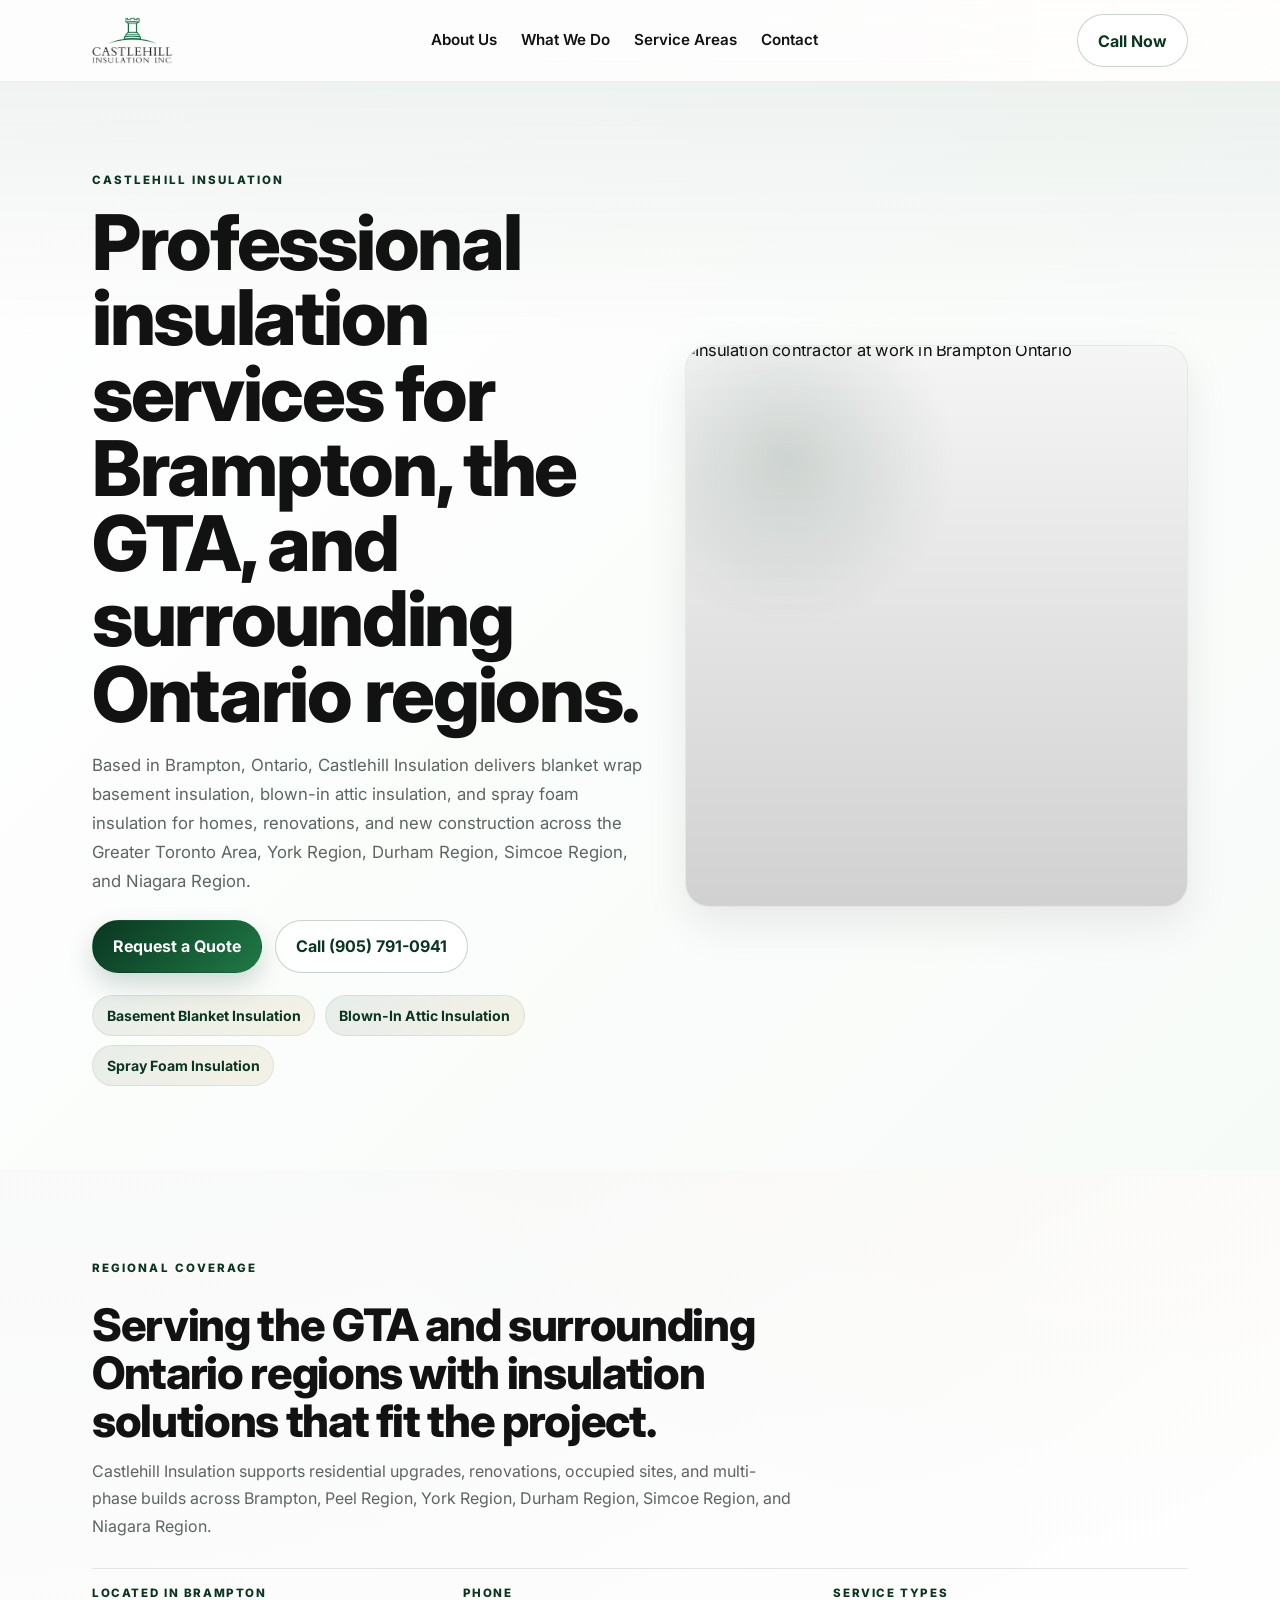
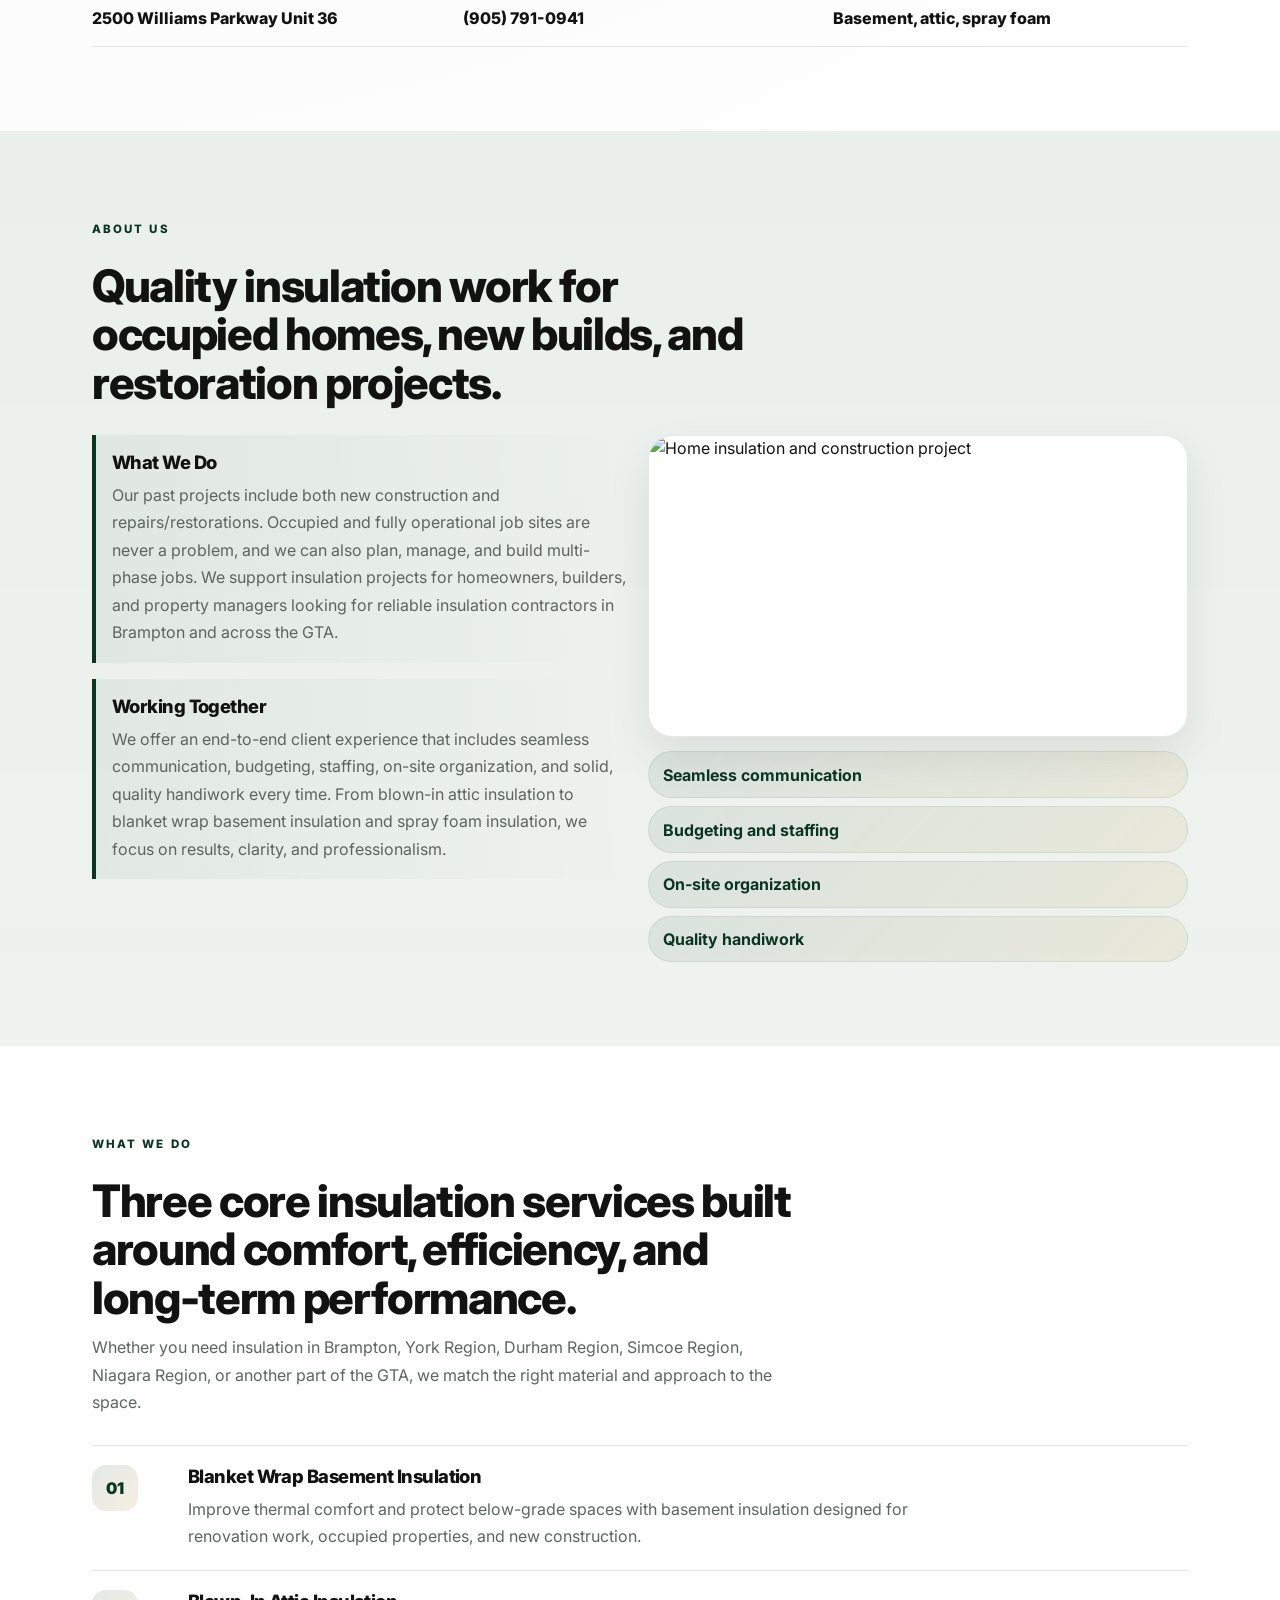
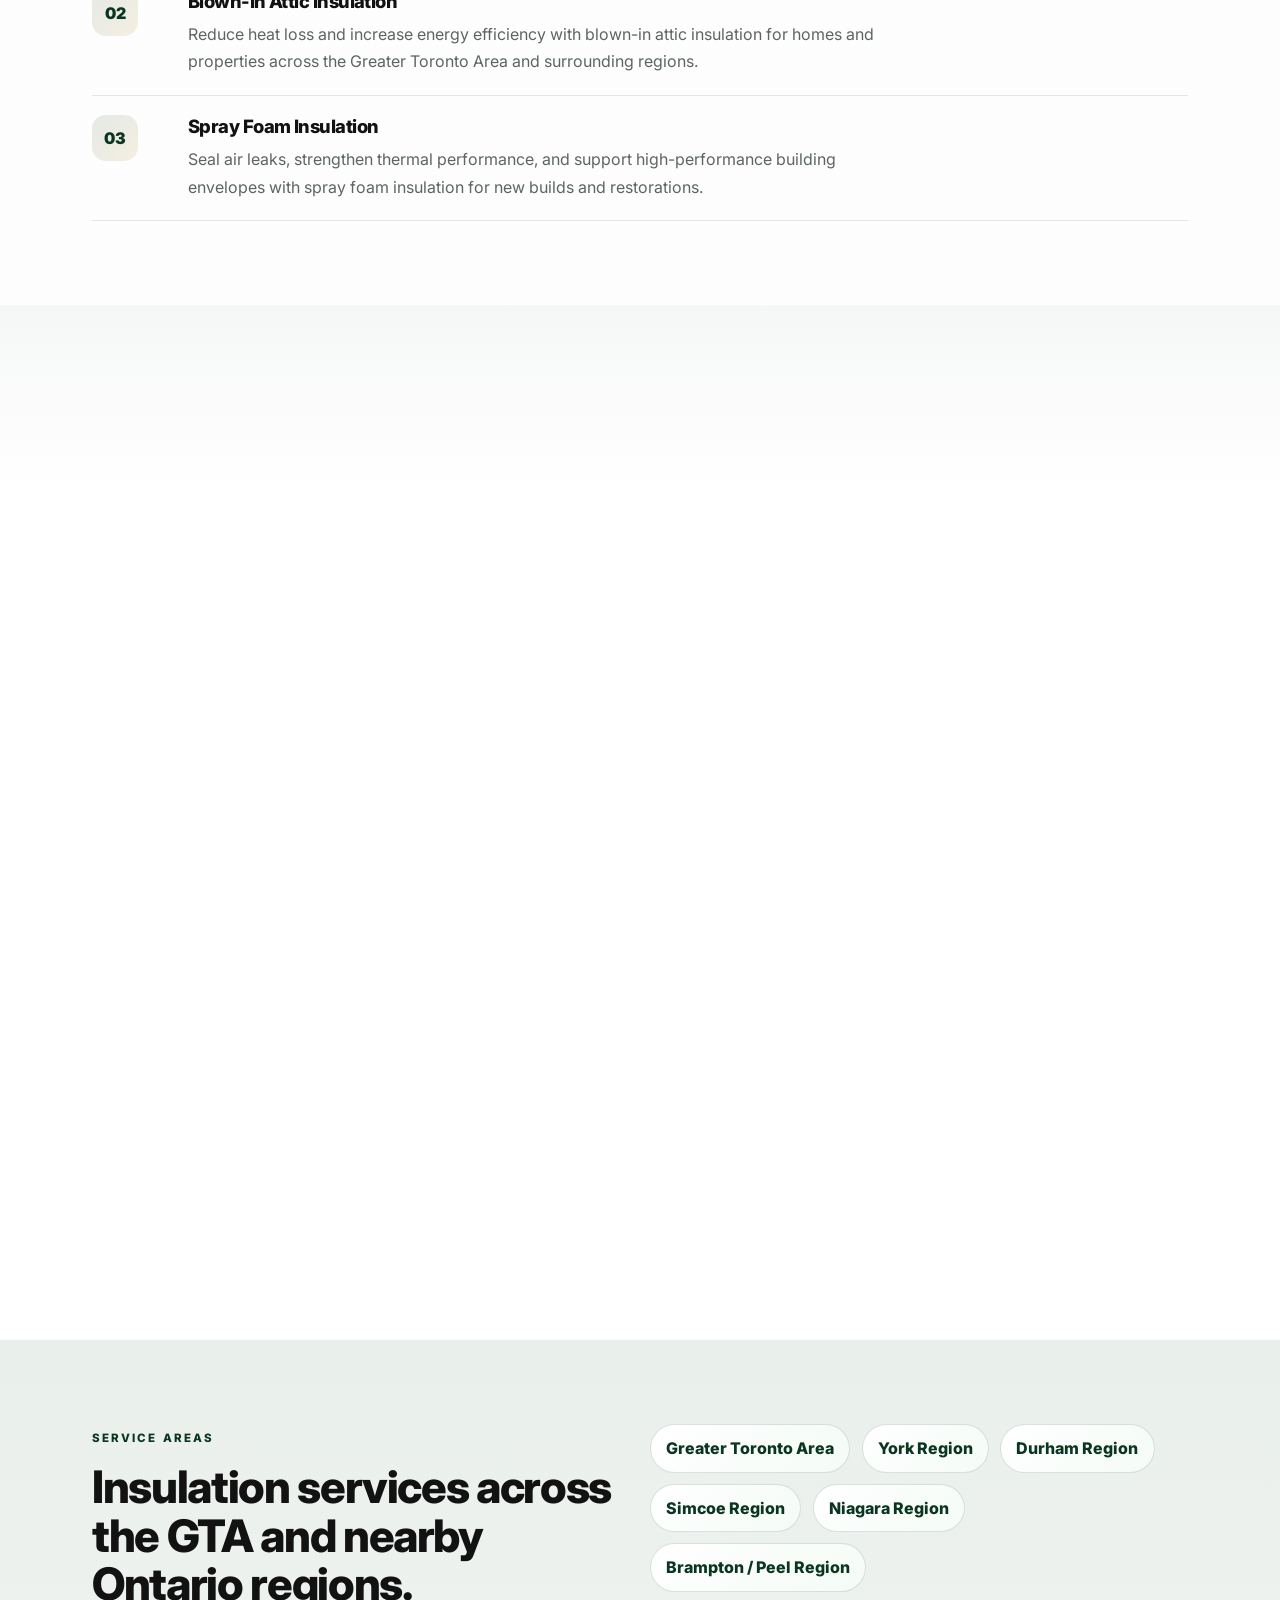
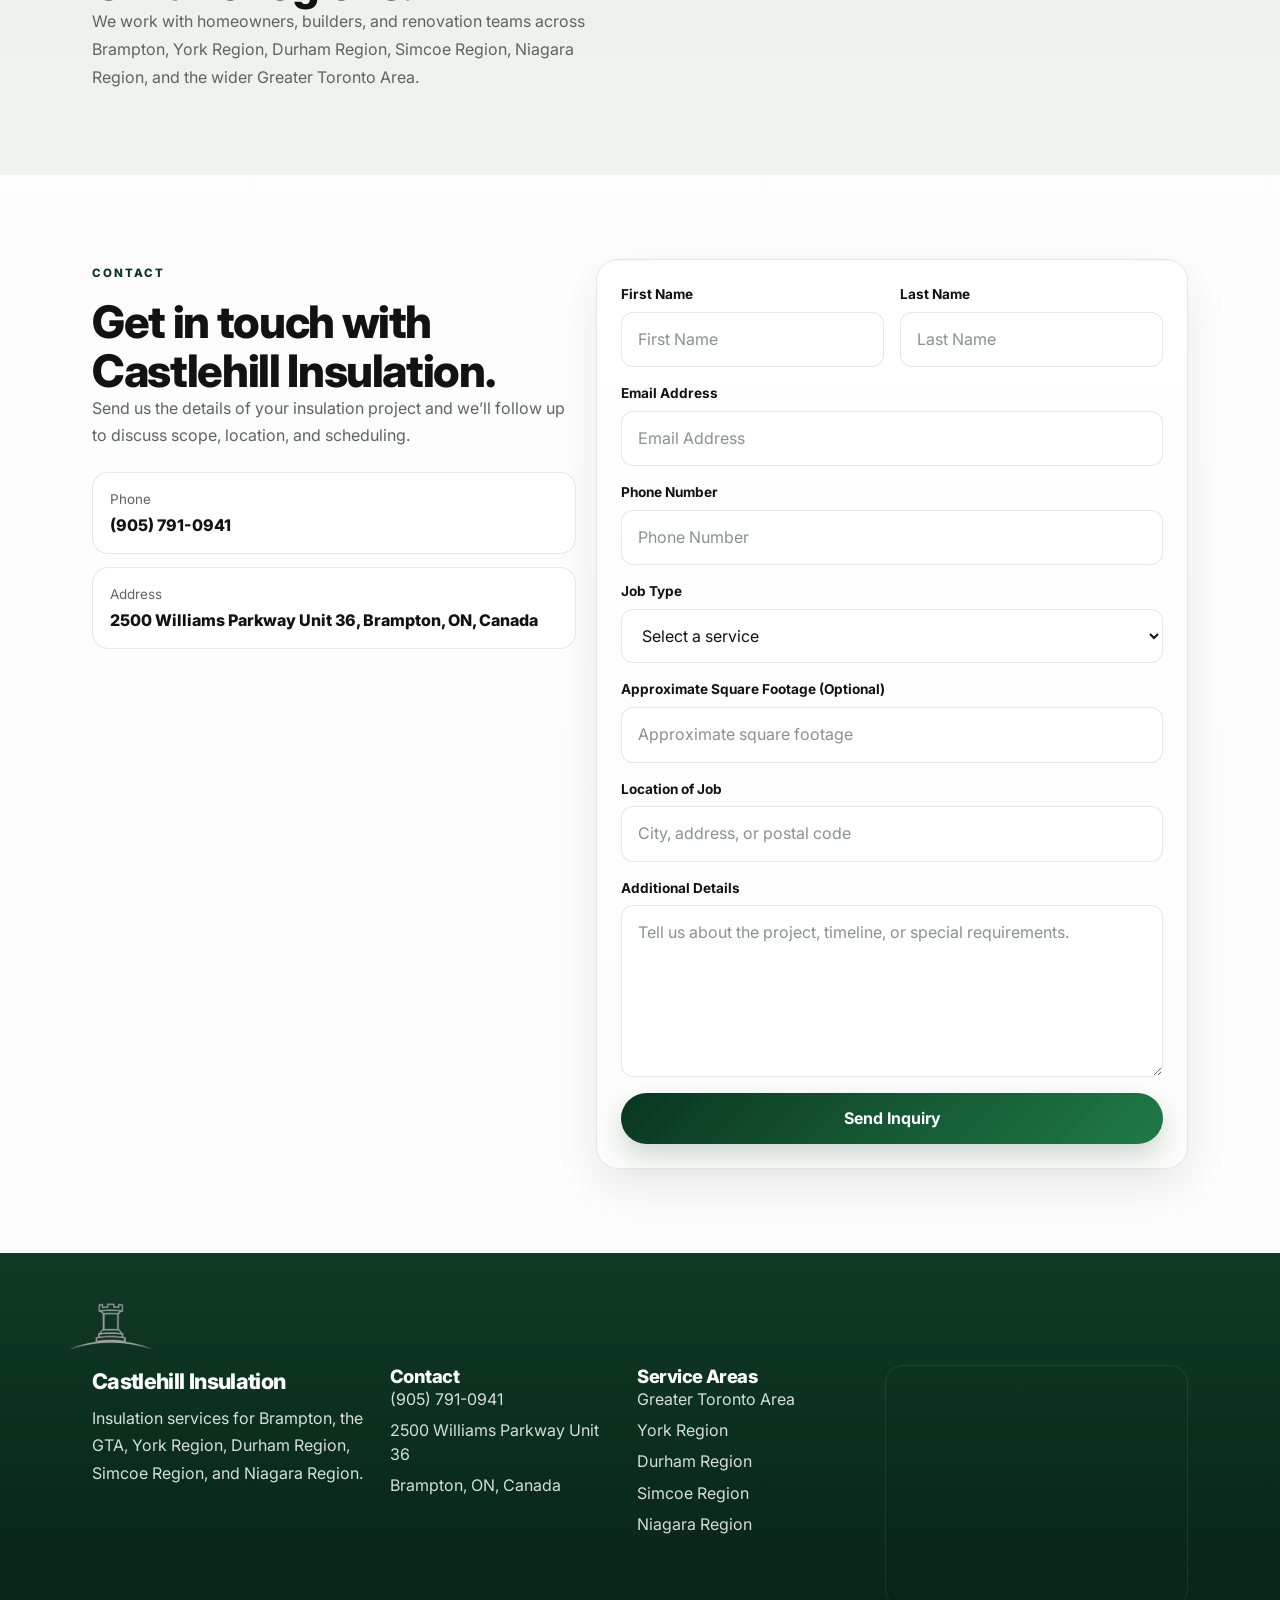
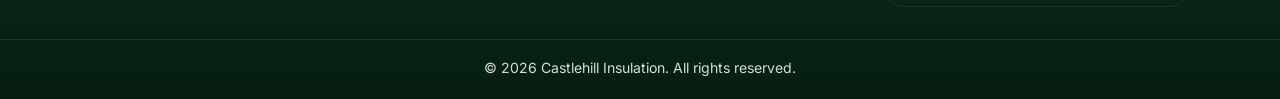
==== index.html @ c4ac4881 "first commit" ====
<!doctype html>
<html lang="en">
  <head>
    <meta charset="UTF-8" />
    <meta name="viewport" content="width=device-width, initial-scale=1.0" />

    <!-- Favicon -->
    <link rel="icon" href="assets/Castlehill-main-logo.png" />

    <title>
      Castlehill Insulation | Brampton Insulation Contractor GTA, York, Durham,
      Simcoe & Niagara
    </title>
    <meta
      name="description"
      content="Castlehill Insulation provides blanket wrap basement insulation, blown-in attic insulation, and spray foam insulation across Brampton, the GTA, York Region, Durham Region, Simcoe Region, and Niagara Region." />
    <meta
      name="keywords"
      content="insulation Brampton, attic insulation GTA, spray foam insulation Ontario, basement insulation Brampton, blown in insulation GTA, insulation contractors Ontario, insulation York Region, insulation Durham Region, insulation Simcoe Region, insulation Niagara Region" />
    <meta name="author" content="Castlehill Insulation" />
    <meta
      name="robots"
      content="index,follow,max-image-preview:large,max-snippet:-1,max-video-preview:-1" />
    <meta name="theme-color" content="#0a3621" />
    <link rel="canonical" href="https://castlehillinsulation.com/" />

    <meta name="geo.region" content="CA-ON" />
    <meta name="geo.placename" content="Brampton, Ontario" />
    <meta name="geo.position" content="43.7315;-79.7624" />
    <meta name="ICBM" content="43.7315, -79.7624" />

    <meta
      property="og:title"
      content="Castlehill Insulation | Insulation Services in Brampton & GTA" />
    <meta
      property="og:description"
      content="Professional basement blanket insulation, blown-in attic insulation, and spray foam insulation across Brampton and surrounding Ontario regions." />
    <meta property="og:type" content="website" />
    <meta property="og:url" content="https://castlehillinsulation.com/" />
    <meta
      property="og:image"
      content="https://images.unsplash.com/photo-1581092918056-0c4c3acd3789?auto=format&fit=crop&w=1600&q=80" />
    <meta property="og:locale" content="en_CA" />

    <meta name="twitter:card" content="summary_large_image" />
    <meta
      name="twitter:title"
      content="Castlehill Insulation | Insulation Services in Brampton & GTA" />
    <meta
      name="twitter:description"
      content="Blanket wrap basement insulation, blown-in attic insulation, and spray foam insulation across Brampton and surrounding Ontario regions." />
    <meta
      name="twitter:image"
      content="https://images.unsplash.com/photo-1581092918056-0c4c3acd3789?auto=format&fit=crop&w=1600&q=80" />

    <link rel="preconnect" href="https://fonts.googleapis.com" />
    <link rel="preconnect" href="https://fonts.gstatic.com" crossorigin />
    <link
      href="https://fonts.googleapis.com/css2?family=Inter:wght@300;400;500;600;700;800&display=swap"
      rel="stylesheet" />

    <link
      href="https://cdn.jsdelivr.net/npm/bootstrap@5.3.3/dist/css/bootstrap.min.css"
      rel="stylesheet" />
    <link rel="stylesheet" href="styles.css" />

    <script type="application/ld+json">
      {
        "@context": "https://schema.org",
        "@type": "LocalBusiness",
        "name": "Castlehill Insulation",
        "url": "https://castlehillinsulation.com/",
        "telephone": "+1-905-791-0941",
        "description": "Castlehill Insulation provides basement blanket insulation, blown-in attic insulation, and spray foam insulation across Brampton and surrounding Ontario regions.",
        "address": {
          "@type": "PostalAddress",
          "streetAddress": "2500 Williams Parkway Unit 36",
          "addressLocality": "Brampton",
          "addressRegion": "ON",
          "addressCountry": "CA"
        },
        "areaServed": [
          { "@type": "AdministrativeArea", "name": "Greater Toronto Area" },
          { "@type": "AdministrativeArea", "name": "York Region" },
          { "@type": "AdministrativeArea", "name": "Durham Region" },
          { "@type": "AdministrativeArea", "name": "Simcoe Region" },
          { "@type": "AdministrativeArea", "name": "Niagara Region" }
        ]
      }
    </script>
  </head>
  <body>
    <div id="header"></div>

    <main>
      <section id="hero" class="hero section-shell">
        <div class="container">
          <div class="hero-grid">
            <div class="hero-copy reveal">
              <p class="eyebrow">Castlehill Insulation</p>
              <h1>
                Professional insulation services for Brampton, the GTA, and
                surrounding Ontario regions.
              </h1>
              <p class="hero-text">
                Based in Brampton, Ontario, Castlehill Insulation delivers
                blanket wrap basement insulation, blown-in attic insulation, and
                spray foam insulation for homes, renovations, and new
                construction across the Greater Toronto Area, York Region,
                Durham Region, Simcoe Region, and Niagara Region.
              </p>

              <div class="hero-actions">
                <a href="#contact" class="btn-brand">Request a Quote</a>
                <a href="tel:+19057910941" class="btn-outline-brand"
                  >Call (905) 791-0941</a
                >
              </div>

              <div class="hero-pills">
                <span>Basement Blanket Insulation</span>
                <span>Blown-In Attic Insulation</span>
                <span>Spray Foam Insulation</span>
              </div>
            </div>

            <div class="hero-media reveal">
              <div class="hero-image-frame">
                <img
                  src="https://images.unsplash.com/photo-1581092918056-0c4c3acd3789?auto=format&fit=crop&w=1600&q=80"
                  alt="Insulation contractor at work in Brampton Ontario"
                  class="hero-image"
                  fetchpriority="high"
                  loading="eager"
                  decoding="async" />
              </div>
            </div>
          </div>
        </div>
      </section>

      <section class="section-shell">
        <div class="container">
          <div class="section-heading reveal">
            <p class="eyebrow">Regional Coverage</p>
            <h2>
              Serving the GTA and surrounding Ontario regions with insulation
              solutions that fit the project.
            </h2>
            <p>
              Castlehill Insulation supports residential upgrades, renovations,
              occupied sites, and multi-phase builds across Brampton, Peel
              Region, York Region, Durham Region, Simcoe Region, and Niagara
              Region.
            </p>
          </div>

          <div class="proof-line reveal-stagger">
            <div class="proof-item">
              <span>Located in Brampton</span>
              <strong>2500 Williams Parkway Unit 36</strong>
            </div>
            <div class="proof-item">
              <span>Phone</span>
              <strong><a href="tel:+19057910941">(905) 791-0941</a></strong>
            </div>
            <div class="proof-item">
              <span>Service Types</span>
              <strong>Basement, attic, spray foam</strong>
            </div>
          </div>
        </div>
      </section>

      <section id="about" class="section-shell alt-block">
        <div class="container">
          <div class="section-heading reveal">
            <p class="eyebrow">About Us</p>
            <h2>
              Quality insulation work for occupied homes, new builds, and
              restoration projects.
            </h2>
          </div>

          <div class="about-grid">
            <div class="about-copy reveal">
              <div class="text-band">
                <h3>What We Do</h3>
                <p>
                  Our past projects include both new construction and
                  repairs/restorations. Occupied and fully operational job sites
                  are never a problem, and we can also plan, manage, and build
                  multi-phase jobs. We support insulation projects for
                  homeowners, builders, and property managers looking for
                  reliable insulation contractors in Brampton and across the
                  GTA.
                </p>
              </div>

              <div class="text-band">
                <h3>Working Together</h3>
                <p>
                  We offer an end-to-end client experience that includes
                  seamless communication, budgeting, staffing, on-site
                  organization, and solid, quality handiwork every time. From
                  blown-in attic insulation to blanket wrap basement insulation
                  and spray foam insulation, we focus on results, clarity, and
                  professionalism.
                </p>
              </div>
            </div>

            <div class="about-media reveal">
              <div class="about-image-frame">
                <img
                  src="https://images.unsplash.com/photo-1504307651254-35680f356dfd?auto=format&fit=crop&w=1600&q=80"
                  alt="Home insulation and construction project"
                  loading="lazy"
                  decoding="async" />
              </div>

              <div class="feature-strip">
                <div>Seamless communication</div>
                <div>Budgeting and staffing</div>
                <div>On-site organization</div>
                <div>Quality handiwork</div>
              </div>
            </div>
          </div>
        </div>
      </section>

      <section id="services" class="section-shell">
        <div class="container">
          <div class="section-heading reveal">
            <p class="eyebrow">What We Do</p>
            <h2>
              Three core insulation services built around comfort, efficiency,
              and long-term performance.
            </h2>
            <p>
              Whether you need insulation in Brampton, York Region, Durham
              Region, Simcoe Region, Niagara Region, or another part of the GTA,
              we match the right material and approach to the space.
            </p>
          </div>

          <div class="service-list reveal-stagger">
            <article class="service-row">
              <div class="service-number">01</div>
              <div class="service-body">
                <h3>Blanket Wrap Basement Insulation</h3>
                <p>
                  Improve thermal comfort and protect below-grade spaces with
                  basement insulation designed for renovation work, occupied
                  properties, and new construction.
                </p>
              </div>
              <div class="service-meta" style="display: none">
                Basement insulation Brampton · Moisture control · Renovations
              </div>
            </article>

            <article class="service-row">
              <div class="service-number">02</div>
              <div class="service-body">
                <h3>Blown-In Attic Insulation</h3>
                <p>
                  Reduce heat loss and increase energy efficiency with blown-in
                  attic insulation for homes and properties across the Greater
                  Toronto Area and surrounding regions.
                </p>
              </div>
              <div class="service-meta" style="display: none">
                Attic insulation GTA · Energy efficiency · Residential upgrades
              </div>
            </article>

            <article class="service-row">
              <div class="service-number">03</div>
              <div class="service-body">
                <h3>Spray Foam Insulation</h3>
                <p>
                  Seal air leaks, strengthen thermal performance, and support
                  high-performance building envelopes with spray foam insulation
                  for new builds and restorations.
                </p>
              </div>
              <div class="service-meta" style="display: none">
                Spray foam Ontario · Air sealing · New build and repair work
              </div>
            </article>
          </div>
        </div>
      </section>

      <section id="work" class="section-shell work-section">
        <div class="container">
          <div class="section-heading reveal">
            <p class="eyebrow">Recent Work</p>
            <h2>
              Insulation projects finished with care, precision, and clean site
              execution.
            </h2>
            <p>
              A look at the type of residential and renovation work Castlehill
              Insulation handles across Brampton and surrounding Ontario
              regions.
            </p>
          </div>

          <div class="work-grid reveal-stagger">
            <article class="work-card work-card-large work-carousel">
              <div class="work-carousel-track">
                <div class="work-slide">
                  <img
                    src="assets/attic_insul_3.jpeg"
                    alt="Attic insulation project"
                    loading="lazy"
                    decoding="async" />
                </div>
                <div class="work-slide">
                  <img
                    src="assets/attic_insul_2.jpeg"
                    alt="Attic insulation project angle two"
                    loading="lazy"
                    decoding="async" />
                </div>
                <div class="work-slide">
                  <img
                    src="assets/attic_insul_1.jpeg"
                    alt="Attic insulation project angle three"
                    loading="lazy"
                    decoding="async" />
                </div>
              </div>

              <button
                class="work-arrow work-prev"
                type="button"
                aria-label="Previous attic image">
                ‹
              </button>
              <button
                class="work-arrow work-next"
                type="button"
                aria-label="Next attic image">
                ›
              </button>

              <div class="work-overlay">
                <span>Blown-In Attic Insulation</span>
              </div>
            </article>

            <article class="work-card work-carousel">
              <div class="work-carousel-track">
                <div class="work-slide">
                  <img
                    src="assets/basement_wrap_1.jpeg"
                    alt="Basement insulation installation"
                    loading="lazy"
                    decoding="async" />
                </div>
                <div class="work-slide">
                  <img
                    src="assets/basement_wrap_2.jpeg"
                    alt="Basement insulation installation angle two"
                    loading="lazy"
                    decoding="async" />
                </div>
                <div class="work-slide">
                  <img
                    src="assets/basement_wrap_3.jpeg"
                    alt="Basement insulation installation angle three"
                    loading="lazy"
                    decoding="async" />
                </div>
              </div>

              <button
                class="work-arrow work-prev"
                type="button"
                aria-label="Previous basement image">
                ‹
              </button>
              <button
                class="work-arrow work-next"
                type="button"
                aria-label="Next basement image">
                ›
              </button>

              <div class="work-overlay">
                <span>Blanket Wrap Basement Insulation</span>
              </div>
            </article>

            <article class="work-card work-carousel">
              <div class="work-carousel-track">
                <div class="work-slide">
                  <img
                    src="https://images.unsplash.com/photo-1590479773265-7464e5d48118?auto=format&fit=crop&w=1200&q=80"
                    alt="Spray foam insulation work"
                    loading="lazy"
                    decoding="async" />
                </div>
                <div class="work-slide">
                  <img
                    src="https://images.unsplash.com/photo-1581578731548-c64695cc6952?auto=format&fit=crop&w=1200&q=80"
                    alt="Spray foam insulation work angle two"
                    loading="lazy"
                    decoding="async" />
                </div>
                <div class="work-slide">
                  <img
                    src="https://images.unsplash.com/photo-1581092580497-e0d23cbdf1dc?auto=format&fit=crop&w=1200&q=80"
                    alt="Spray foam insulation work angle three"
                    loading="lazy"
                    decoding="async" />
                </div>
              </div>

              <button
                class="work-arrow work-prev"
                type="button"
                aria-label="Previous spray foam image">
                ‹
              </button>
              <button
                class="work-arrow work-next"
                type="button"
                aria-label="Next spray foam image">
                ›
              </button>

              <div class="work-overlay">
                <span>Spray Foam Insulation</span>
              </div>
            </article>
          </div>
        </div>
      </section>

      <section id="regions" class="section-shell alt-block">
        <div class="container">
          <div class="coverage-grid">
            <div class="coverage-copy reveal">
              <p class="eyebrow">Service Areas</p>
              <h2>
                Insulation services across the GTA and nearby Ontario regions.
              </h2>
              <p>
                We work with homeowners, builders, and renovation teams across
                Brampton, York Region, Durham Region, Simcoe Region, Niagara
                Region, and the wider Greater Toronto Area.
              </p>
            </div>

            <div class="coverage-pills reveal-stagger">
              <span>Greater Toronto Area</span>
              <span>York Region</span>
              <span>Durham Region</span>
              <span>Simcoe Region</span>
              <span>Niagara Region</span>
              <span>Brampton / Peel Region</span>
            </div>
          </div>
        </div>
      </section>

      <section id="contact" class="section-shell">
        <div class="container contact-grid">
          <div class="contact-copy reveal">
            <p class="eyebrow">Contact</p>
            <h2>Get in touch with Castlehill Insulation.</h2>
            <p>
              Send us the details of your insulation project and we’ll follow up
              to discuss scope, location, and scheduling.
            </p>

            <div class="contact-details">
              <div class="contact-item">
                <span>Phone</span>
                <strong><a href="tel:+19057910941">(905) 791-0941</a></strong>
              </div>
              <div class="contact-item">
                <span>Address</span>
                <strong
                  >2500 Williams Parkway Unit 36, Brampton, ON, Canada</strong
                >
              </div>
            </div>
          </div>

          <form
            class="contact-form reveal-stagger"
            name="contact"
            method="POST"
            action="/thank-you.html"
            data-netlify="true"
            netlify-honeypot="bot-field">
            <input type="hidden" name="form-name" value="contact" />
            <input
              type="hidden"
              name="subject"
              value="New Castlehill Insulation inquiry" />

            <p class="sr-only" style="display: none">
              <label>Do not fill this out: <input name="bot-field" /></label>
            </p>

            <div class="form-row">
              <div class="field">
                <label for="firstName">First Name</label>
                <input
                  id="firstName"
                  name="firstName"
                  type="text"
                  placeholder="First Name"
                  required />
              </div>

              <div class="field">
                <label for="lastName">Last Name</label>
                <input
                  id="lastName"
                  name="lastName"
                  type="text"
                  placeholder="Last Name"
                  required />
              </div>
            </div>

            <div class="field">
              <label for="email">Email Address</label>
              <input
                id="email"
                name="email"
                type="email"
                placeholder="Email Address"
                required />
            </div>

            <div class="field">
              <label for="phone">Phone Number</label>
              <input
                id="phone"
                name="phone"
                type="tel"
                placeholder="Phone Number"
                required />
            </div>

            <div class="field">
              <label for="jobType">Job Type</label>
              <select id="jobType" name="jobType" required>
                <option value="">Select a service</option>
                <option value="basement-blanket">
                  Blanket Wrap Basement Insulation
                </option>
                <option value="blown-in-attic">
                  Blown-In Attic Insulation
                </option>
                <option value="spray-foam">Spray Foam Insulation</option>
              </select>
            </div>

            <div class="field">
              <label for="squareFootage"
                >Approximate Square Footage (Optional)</label
              >
              <input
                id="squareFootage"
                name="squareFootage"
                type="number"
                min="0"
                step="1"
                placeholder="Approximate square footage" />
            </div>

            <div class="field">
              <label for="jobLocation">Location of Job</label>
              <input
                id="jobLocation"
                name="jobLocation"
                type="text"
                placeholder="City, address, or postal code"
                required />
            </div>

            <div class="field">
              <label for="details">Additional Details</label>
              <textarea
                id="details"
                name="details"
                rows="6"
                placeholder="Tell us about the project, timeline, or special requirements."></textarea>
            </div>

            <button type="submit" class="btn-brand btn-submit">
              Send Inquiry
            </button>
          </form>
        </div>
      </section>
    </main>

    <div id="footer"></div>

    <script
      src="https://cdn.jsdelivr.net/npm/bootstrap@5.3.3/dist/js/bootstrap.bundle.min.js"
      defer></script>
    <script src="script.js" defer></script>
  </body>
</html>
---- styles.css ----
:root {
  --brand: #0a3621;
  --brand-2: #0f5734;
  --brand-3: #1f7a46;
  --accent: #c7a24b;
  --accent-soft: rgba(199, 162, 75, 0.14);
  --text: #121212;
  --muted: #5d6561;
  --line: rgba(16, 20, 18, 0.10);
  --surface: #ffffff;
  --surface-alt: #f3f7f4;
  --surface-2: #e8f1ea;
  --shadow: 0 18px 45px rgba(0, 0, 0, 0.08);
  --header-h: 76px;
}

* {
  box-sizing: border-box;
}

html {
  scroll-behavior: smooth;
}

body {
  margin: 0;
  padding-top: var(--header-h);
  font-family: "Inter", sans-serif;
  background:
    radial-gradient(circle at top left, rgba(10, 54, 33, 0.06), transparent 30%),
    radial-gradient(circle at top right, rgba(199, 162, 75, 0.08), transparent 24%),
    linear-gradient(180deg, #ffffff 0%, #fbfcfb 100%);
  color: var(--text);
  overflow-x: hidden;
}

main img {
  display: block;
  max-width: 100%;
}

a {
  color: inherit;
  text-decoration: none;
}

button,
input,
select,
textarea {
  font: inherit;
}

h1,
h2,
h3,
.footer-brand {
  font-weight: 800;
  letter-spacing: -0.03em;
}

h1 {
  font-size: clamp(2.3rem, 6.8vw, 4.8rem);
  line-height: 0.98;
  margin: 0;
}

h2 {
  font-size: clamp(1.8rem, 4vw, 2.8rem);
  line-height: 1.08;
  margin: 0;
}

h3 {
  margin: 0;
  font-size: 1.15rem;
}

p {
  line-height: 1.72;
  color: var(--muted);
  margin: 0;
}

.section-shell {
  padding: 4rem 0;
}

.alt-block {
  background:
    linear-gradient(180deg, rgba(10, 54, 33, 0.04), rgba(10, 54, 33, 0.02)),
    var(--surface-alt);
}

.container {
  width: min(1120px, calc(100% - 2rem));
}

/* HEADER */
.site-nav {
  position: fixed;
  top: 0;
  left: 0;
  right: 0;
  z-index: 1050;
  height: var(--header-h);
  background: rgba(255, 255, 255, 0.84);
  backdrop-filter: blur(18px);
  border-bottom: 1px solid rgba(10, 54, 33, 0.08);
  transition: box-shadow 0.25s ease, background 0.25s ease;
}

/* HEADER LOGO */
.brand-link {
  display: flex;
  align-items: center;
}

.brand-link .logo {
  height: 38px;
  width: auto;
  object-fit: contain;
  display: block;
  transition: transform 0.25s ease, opacity 0.25s ease;
}

/* subtle hover polish */
.brand-link:hover .logo {
  transform: scale(1.05);
  opacity: 0.9;
}

/* tablet */
@media (min-width: 768px) {
  .brand-link .logo {
    height: 44px;
  }
}

/* desktop */
@media (min-width: 1200px) {
  .brand-link .logo {
    height: 48px;
  }
}

.site-nav.scrolled {
  background: rgba(255, 255, 255, 0.96);
  box-shadow: 0 12px 28px rgba(0, 0, 0, 0.07);
}

.nav-inner {
  height: 100%;
  display: flex;
  align-items: center;
  justify-content: space-between;
  gap: 1rem;
}

.brand {
  color: var(--brand);
  white-space: nowrap;
  font-size: 1rem;
  font-weight: 800;
}

.desktop-nav {
  display: none;
  align-items: center;
  gap: 1.5rem;
}

.desktop-nav a {
  position: relative;
  color: var(--text);
  font-size: 0.95rem;
  font-weight: 600;
}

.desktop-nav a::after {
  content: "";
  position: absolute;
  left: 0;
  bottom: -0.35rem;
  width: 0;
  height: 2px;
  background: linear-gradient(90deg, var(--brand), var(--accent));
  transition: width 0.25s ease;
}

.desktop-nav a:hover::after {
  width: 100%;
}

.nav-actions {
  display: flex;
  align-items: center;
  gap: 0.75rem;
}

.hamburger {
  display: inline-flex;
  align-items: center;
  justify-content: center;
  flex-direction: column;
  width: 44px;
  height: 44px;
  gap: 5px;
  background: transparent;
  border: 0;
  padding: 0;
  cursor: pointer;
}

.hamburger span {
  width: 24px;
  height: 2px;
  border-radius: 999px;
  background: var(--text);
  transition: transform 0.28s ease, opacity 0.18s ease;
}

.hamburger.active span:nth-child(1) {
  transform: translateY(7px) rotate(45deg);
}

.hamburger.active span:nth-child(2) {
  opacity: 0;
}

.hamburger.active span:nth-child(3) {
  transform: translateY(-7px) rotate(-45deg);
}

.mobile-menu {
  position: absolute;
  top: 100%;
  left: 0;
  width: 100%;
  display: grid;
  gap: 0.6rem;
  padding: 1rem;
  background: rgba(255, 255, 255, 0.98);
  border-bottom: 1px solid var(--line);
  transform: translateX(-100%);
  transition: transform 0.32s ease;
  will-change: transform;
}

.mobile-menu.active {
  transform: translateX(0);
}

.mobile-menu a {
  padding: 0.9rem 0.2rem;
  color: var(--text);
  border-top: 1px solid rgba(0, 0, 0, 0.06);
  font-weight: 600;
}

.mobile-menu a:first-child {
  border-top: 0;
}

.mobile-call {
  display: inline-flex;
  justify-content: center;
  align-items: center;
  border-radius: 999px;
  background: linear-gradient(135deg, var(--brand), var(--brand-3));
  color: #fff !important;
  margin-top: 0.35rem;
  border-top: 0 !important;
}

/* BUTTONS */
.btn-brand,
.btn-outline-brand {
  display: inline-flex;
  align-items: center;
  justify-content: center;
  min-height: 48px;
  padding: 0.85rem 1.25rem;
  border-radius: 999px;
  font-weight: 700;
  transition: transform 0.22s ease, box-shadow 0.22s ease, background 0.22s ease, color 0.22s ease, border-color 0.22s ease;
}

.btn-brand {
  background: linear-gradient(135deg, var(--brand), var(--brand-3));
  color: #fff;
  box-shadow: 0 12px 26px rgba(10, 54, 33, 0.18);
  border: 1px solid transparent;
}

.btn-brand:hover {
  color: #fff;
  transform: translateY(-1px);
  box-shadow: 0 16px 32px rgba(10, 54, 33, 0.24);
}

.btn-outline-brand {
  border: 1px solid rgba(10, 54, 33, 0.22);
  color: var(--brand);
  background: rgba(255, 255, 255, 0.72);
}

.btn-outline-brand:hover {
  transform: translateY(-1px);
  border-color: var(--brand);
  color: var(--brand);
  background: rgba(10, 54, 33, 0.04);
}

/* HERO */
.hero {
  background:
    linear-gradient(180deg, rgba(10, 54, 33, 0.06), transparent 24%),
    linear-gradient(135deg, #ffffff 0%, #f7fbf8 100%);
}

.hero-grid {
  display: grid;
  gap: 2rem;
  align-items: center;
}

.hero-copy {
  max-width: 44rem;
}

.eyebrow {
  display: inline-block;
  text-transform: uppercase;
  letter-spacing: 0.18em;
  font-size: 0.72rem;
  font-weight: 800;
  color: var(--brand);
  margin-bottom: 0.9rem;
}

.hero-text {
  margin-top: 1.2rem;
  font-size: 1.05rem;
  max-width: 40rem;
}

.hero-actions {
  display: flex;
  flex-wrap: wrap;
  gap: 0.8rem;
  margin-top: 1.5rem;
}

.hero-pills {
  display: flex;
  flex-wrap: wrap;
  gap: 0.6rem;
  margin-top: 1.4rem;
}

.hero-pills span {
  padding: 0.55rem 0.85rem;
  border-radius: 999px;
  background: linear-gradient(135deg, rgba(10, 54, 33, 0.08), rgba(199, 162, 75, 0.12));
  color: var(--brand);
  font-weight: 700;
  font-size: 0.88rem;
  border: 1px solid rgba(10, 54, 33, 0.08);
}

.hero-media {
  position: relative;
}

.hero-image-frame {
  position: relative;
  overflow: hidden;
  border-radius: 24px;
  background: var(--surface);
  border: 1px solid var(--line);
  box-shadow: var(--shadow);
}

.hero-image-frame::after {
  content: "";
  position: absolute;
  inset: 0;
  background:
    radial-gradient(circle at 20% 20%, rgba(10, 54, 33, 0.14), transparent 28%),
    linear-gradient(180deg, rgba(0, 0, 0, 0.04), rgba(0, 0, 0, 0.18));
  pointer-events: none;
}

.hero-image {
  width: 100%;
  height: 360px;
  object-fit: cover;
  transform: translateY(0) scale(1.03);
  will-change: transform;
}

/* SECTION HEADINGS */
.section-heading {
  max-width: 44rem;
  margin-bottom: 1.75rem;
}

.section-heading h2 {
  margin-top: 0.45rem;
  margin-bottom: 0.75rem;
}

/* PROOF LINE */
.proof-line {
  display: grid;
  gap: 0.85rem;
  padding: 1rem 0;
  border-top: 1px solid var(--line);
  border-bottom: 1px solid var(--line);
}

.proof-item {
  display: grid;
  gap: 0.25rem;
}

.proof-item span {
  color: var(--brand);
  text-transform: uppercase;
  letter-spacing: 0.14em;
  font-size: 0.72rem;
  font-weight: 800;
}

.proof-item strong {
  font-size: 1rem;
  color: var(--text);
  font-weight: 800;
}

/* ABOUT */
.about-grid {
  display: grid;
  gap: 1rem;
}

.about-copy {
  display: grid;
  gap: 1rem;
}

.text-band {
  padding: 1rem 0 1rem 1rem;
  border-left: 4px solid var(--brand);
  background: linear-gradient(90deg, rgba(10, 54, 33, 0.05), transparent);
}

.text-band h3 {
  margin-bottom: 0.55rem;
}

.text-band p {
  color: var(--muted);
}

.about-image-frame {
  overflow: hidden;
  border-radius: 24px;
  border: 1px solid var(--line);
  box-shadow: var(--shadow);
  background: var(--surface);
}

.about-image-frame img {
  width: 100%;
  height: 300px;
  object-fit: cover;
}

.feature-strip {
  display: grid;
  gap: 0.5rem;
  margin-top: 0.9rem;
  color: var(--brand);
  font-weight: 700;
}

.feature-strip div {
  padding: 0.65rem 0.85rem;
  border-radius: 999px;
  background: linear-gradient(135deg, rgba(10, 54, 33, 0.08), rgba(199, 162, 75, 0.12));
  border: 1px solid rgba(10, 54, 33, 0.08);
}

/* SERVICES */
.service-list {
  display: grid;
  gap: 0;
  border-top: 1px solid var(--line);
}

.service-row {
  display: grid;
  gap: 1rem;
  padding: 1.2rem 0;
  border-bottom: 1px solid var(--line);
  align-items: start;
}

.service-number {
  width: 46px;
  height: 46px;
  display: grid;
  place-items: center;
  border-radius: 14px;
  background: linear-gradient(135deg, rgba(10, 54, 33, 0.10), rgba(199, 162, 75, 0.16));
  color: var(--brand);
  font-weight: 900;
}

.service-body h3 {
  margin-bottom: 0.55rem;
}

.service-body p {
  color: var(--muted);
}

.service-meta {
  color: var(--brand);
  font-size: 0.88rem;
  font-weight: 800;
}

/* COVERAGE */
.coverage-grid {
  display: grid;
  gap: 1.25rem;
}

.coverage-pills {
  display: flex;
  flex-wrap: wrap;
  gap: 0.7rem;
}

.coverage-pills span {
  padding: 0.7rem 0.95rem;
  border-radius: 999px;
  border: 1px solid rgba(10, 54, 33, 0.14);
  background: linear-gradient(135deg, #fff, #f4fbf6);
  color: var(--brand);
  font-weight: 800;
}

/* =========================
   WORK GALLERY (FIXED)
========================= */

.work-section {
  background:
    linear-gradient(180deg, rgba(10, 54, 33, 0.04), transparent 18%),
    #ffffff;
}

/* GRID */
.work-grid {
  display: grid;
  gap: 1rem;
}

/* CARD */
.work-card {
  position: relative;
  overflow: hidden;
  border-radius: 22px;
  min-height: 220px;
  box-shadow: var(--shadow);
  height: 100%; /* 🔥 important */
}

.work-card-large {
  min-height: 280px;
  height: 100%;
}

/* =========================
   CAROUSEL STRUCTURE (FIX)
========================= */

.work-carousel {
  position: relative;
  overflow: hidden;
  height: 100%; /* 🔥 ensures full fill */
}

.work-carousel-track {
  display: flex;
  height: 100%; /* 🔥 critical */
  overflow-x: auto;
  scroll-snap-type: x mandatory;
  scroll-behavior: smooth;
  -webkit-overflow-scrolling: touch;
  scrollbar-width: none;
}

.work-carousel-track::-webkit-scrollbar {
  display: none;
}

.work-slide {
  flex: 0 0 100%;
  height: 100%; /* 🔥 critical */
  scroll-snap-align: start;
}

/* IMAGE FIX (NO WHITE SPACE) */
.work-slide img {
  width: 100%;
  height: 100%;
  object-fit: cover;
  display: block; /* 🔥 removes inline gap */
  transition: transform 0.45s ease;
}

/* HOVER EFFECT */
.work-card:hover img {
  transform: scale(1.03);
}

/* OVERLAY */
.work-overlay {
  position: absolute;
  inset: auto 0 0 0;
  padding: 1rem 1.1rem;
  background: linear-gradient(180deg, transparent, rgba(0, 0, 0, 0.68));
  color: #fff;
  display: flex;
  align-items: flex-end;
  min-height: 110px;
}

.work-overlay span {
  font-weight: 800;
  letter-spacing: -0.02em;
}

/* =========================
   ARROWS
========================= */

.work-arrow {
  position: absolute;
  top: 50%;
  transform: translateY(-50%);
  z-index: 3;
  width: 42px;
  height: 42px;
  border: 0;
  border-radius: 999px;
  background: rgba(5, 20, 12, 0.48);
  color: #fff;
  font-size: 28px;
  line-height: 1;
  display: none;
  align-items: center;
  justify-content: center;
  backdrop-filter: blur(8px);
  transition: background 0.2s ease, transform 0.2s ease;
}

.work-arrow:hover {
  background: rgba(10, 54, 33, 0.85);
}

.work-prev {
  left: 12px;
}

.work-next {
  right: 12px;
}



/* CONTACT */
.contact-grid {
  display: grid;
  gap: 1.25rem;
  align-items: start;
}

.contact-copy {
  max-width: 44rem;
}

.contact-details {
  display: grid;
  gap: 0.85rem;
  margin-top: 1.35rem;
}

.contact-item {
  padding: 1rem 1.05rem;
  border-radius: 16px;
  background: var(--surface);
  border: 1px solid var(--line);
}

.contact-item span {
  display: block;
  color: var(--muted);
  font-size: 0.84rem;
  margin-bottom: 0.25rem;
}

.contact-item strong,
.contact-item a {
  color: var(--text);
  font-weight: 800;
}

.contact-actions {
  display: flex;
  flex-wrap: wrap;
  gap: 0.8rem;
  margin-top: 1.35rem;
}

.contact-form {
  padding: 1.2rem;
  display: grid;
  gap: 1rem;
  border-radius: 22px;
  border: 1px solid var(--line);
  background: linear-gradient(180deg, #fff, #fbfcfb);
  box-shadow: var(--shadow);
}

.form-row {
  display: grid;
  gap: 1rem;
}

.field {
  display: grid;
  gap: 0.45rem;
}

.field label {
  color: var(--text);
  font-size: 0.85rem;
  font-weight: 700;
}

.contact-form input,
.contact-form select,
.contact-form textarea {
  width: 100%;
  min-height: 52px;
  padding: 0.95rem 1rem;
  border-radius: 12px;
  border: 1px solid var(--line);
  background: #fff;
  color: var(--text);
  font-family: inherit;
  font-size: 16px;
  line-height: 1.45;
  transition: border-color 0.2s ease, box-shadow 0.2s ease, background 0.2s ease;
}

.contact-form textarea {
  min-height: 160px;
  resize: vertical;
}

.contact-form input::placeholder,
.contact-form textarea::placeholder {
  color: rgba(95, 101, 98, 0.72);
}

.contact-form input:focus,
.contact-form select:focus,
.contact-form textarea:focus {
  outline: none;
  border-color: rgba(10, 54, 33, 0.6);
  box-shadow: 0 0 0 2px rgba(10, 54, 33, 0.12);
  background: rgba(10, 54, 33, 0.02);
}

.btn-submit {
  width: 100%;
  border: 0;
}

.sr-only {
  position: absolute;
  left: -9999px;
}

/* THANK YOU */
.thank-you-section {
  min-height: calc(100vh - var(--header-h));
  display: grid;
  align-items: center;
}

.thank-you-card {
  padding: 1.8rem;
  text-align: center;
  border-radius: 22px;
  background: linear-gradient(180deg, #fff, #fbfcfb);
  border: 1px solid var(--line);
  box-shadow: var(--shadow);
}

/* FOOTER */

footer img {
    height: 3em;
    width: auto;
    margin-left: 4rem;
    margin-bottom: 1rem;
}

.site-footer {
  padding: 3rem 0 0;
  background:
    linear-gradient(180deg, rgba(10, 54, 33, 0.98), rgba(6, 30, 18, 1));
  color: #fff;
}

.footer-grid {
  display: grid;
  gap: 1.25rem;
}

.footer-brand {
  font-size: 1.35rem;
  margin-bottom: 0.45rem;
}

.site-footer p,
.site-footer li,
.site-footer a {
  color: rgba(255, 255, 255, 0.84);
}

.footer-list {
  list-style: none;
  padding: 0;
  margin: 0;
  display: grid;
  gap: 0.45rem;
}

.footer-map {
  overflow: hidden;
  border-radius: 18px;
  border: 1px solid rgba(255, 255, 255, 0.08);
  min-height: 240px;
}

.footer-map iframe {
  width: 100%;
  height: 100%;
  min-height: 240px;
  border: 0;
  display: block;
}

.footer-bottom {
  margin-top: 2rem;
  padding: 1rem 0 1.2rem;
  border-top: 1px solid rgba(255, 255, 255, 0.10);
  text-align: center;
  font-size: 0.88rem;
}

/* REVEAL */
.reveal {
  opacity: 0;
  transform: translateY(24px);
  transition: opacity 0.75s ease, transform 0.75s ease;
}

.reveal.is-visible {
  opacity: 1;
  transform: translateY(0);
}

.reveal-stagger > * {
  opacity: 0;
  transform: translateY(22px);
  transition: opacity 0.65s ease, transform 0.65s ease;
}

.reveal-stagger.is-visible > * {
  opacity: 1;
  transform: translateY(0);
}

.reveal-stagger.is-visible > *:nth-child(1) { transition-delay: 0.08s; }
.reveal-stagger.is-visible > *:nth-child(2) { transition-delay: 0.16s; }
.reveal-stagger.is-visible > *:nth-child(3) { transition-delay: 0.24s; }
.reveal-stagger.is-visible > *:nth-child(4) { transition-delay: 0.32s; }

/* RESPONSIVE */
@media (min-width: 768px) {
  :root {
    --header-h: 82px;
  }

  .section-shell {
    padding: 5.25rem 0;
  }

  .hero-grid {
    grid-template-columns: 1.05fr 0.95fr;
    gap: 2.25rem;
  }

  .proof-line {
    grid-template-columns: repeat(3, minmax(0, 1fr));
    gap: 1rem;
    align-items: start;
  }

  .about-grid {
    grid-template-columns: repeat(2, minmax(0, 1fr));
    align-items: start;
  }

  .service-row {
    grid-template-columns: 76px minmax(0, 1fr) 260px;
    gap: 1.25rem;
    align-items: start;
  }

  .coverage-grid {
    grid-template-columns: 1fr 1fr;
    align-items: start;
  }


  .work-grid {
    grid-template-columns: 1.2fr 0.8fr;
  }

  .work-card-large {
    grid-row: span 2;
    min-height: 540px;
  }
}

@media (min-width: 992px) {
  .work-grid {
    grid-template-columns: 1.15fr 0.85fr;
  }

  .work-arrow {
    display: inline-flex;
  }

  .form-row {
    grid-template-columns: repeat(2, minmax(0, 1fr));
  }

  .contact-grid {
    grid-template-columns: 0.9fr 1.1fr;
  }

  .footer-grid {
    grid-template-columns: 1.1fr 0.9fr 0.9fr 1.2fr;
    align-items: start;
  }
}

@media (min-width: 992px) {
  .desktop-nav {
    display: flex;
  }

  .hamburger {
    display: none;
  }

  .hero-image {
    height: 560px;
  }

  .contact-form {
    padding: 1.5rem;
  }

  .work-grid {
    grid-template-columns: 1.15fr 0.85fr;
  }
}
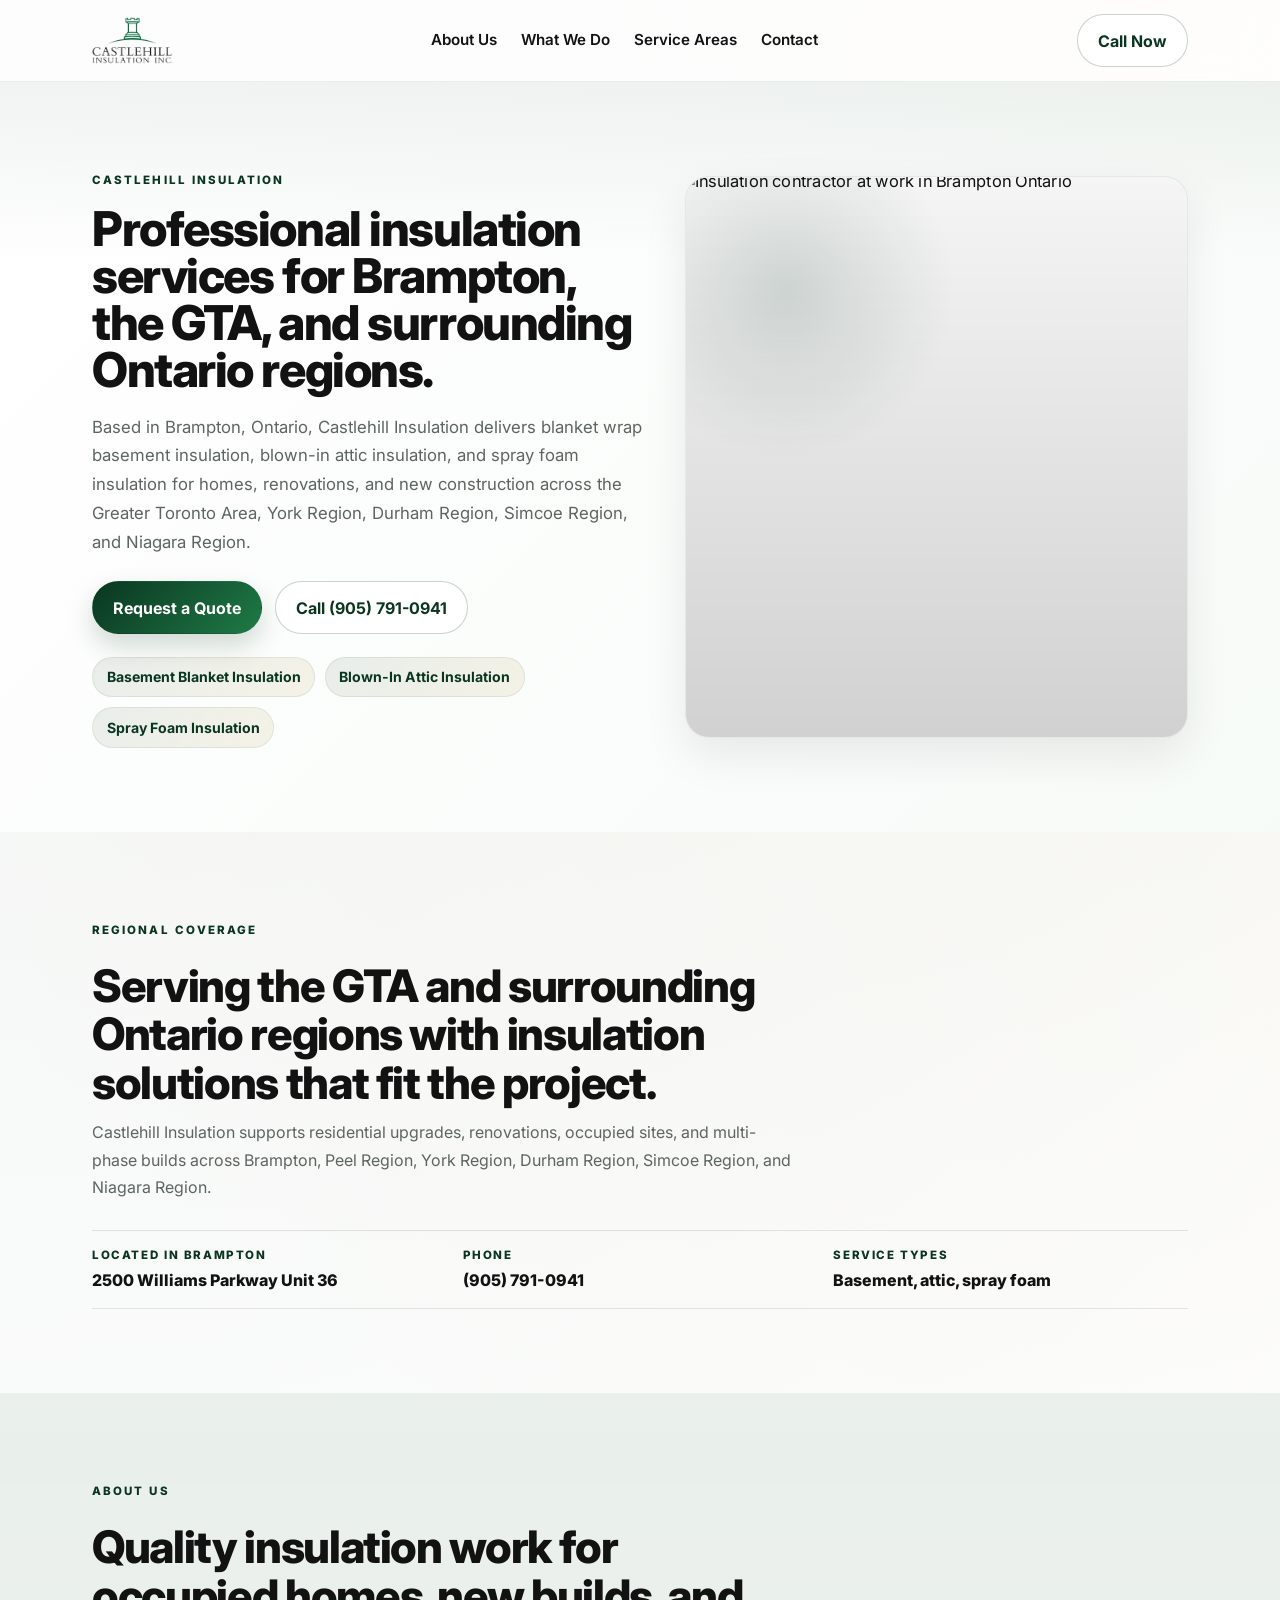
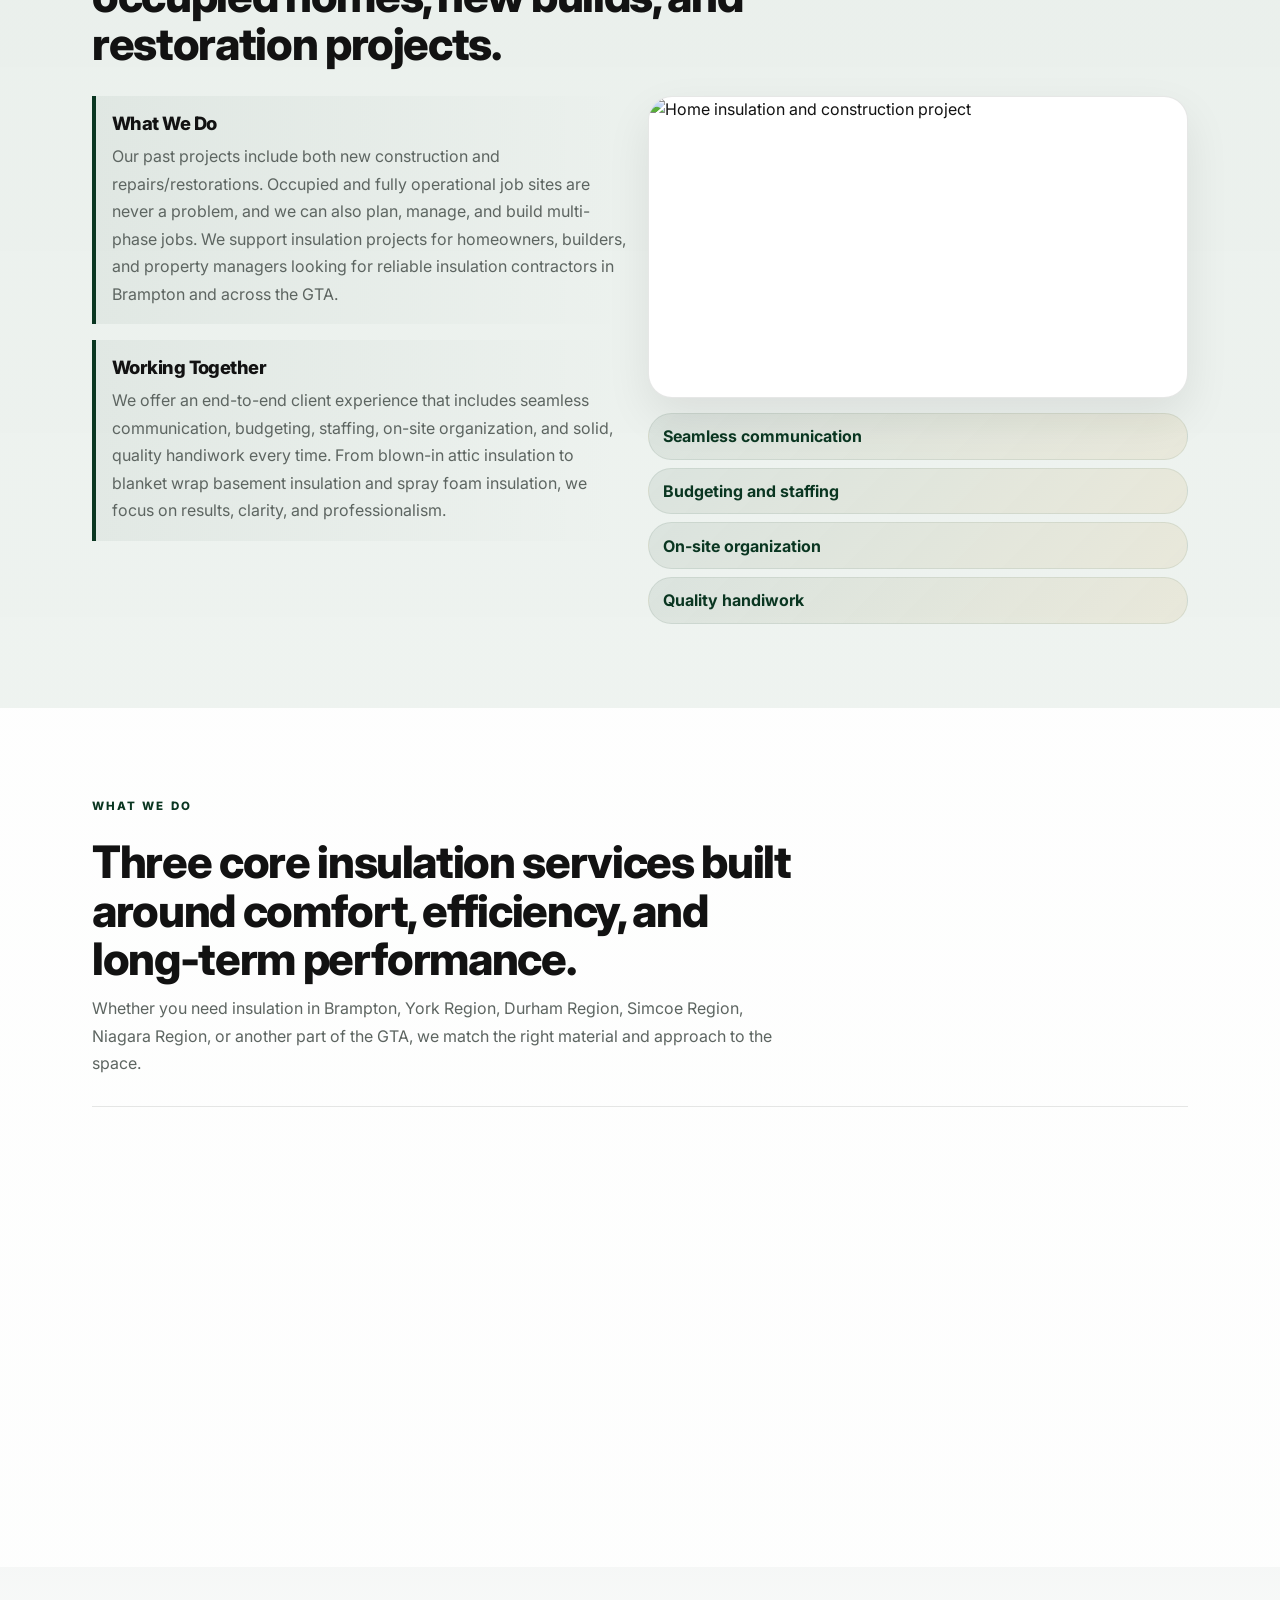
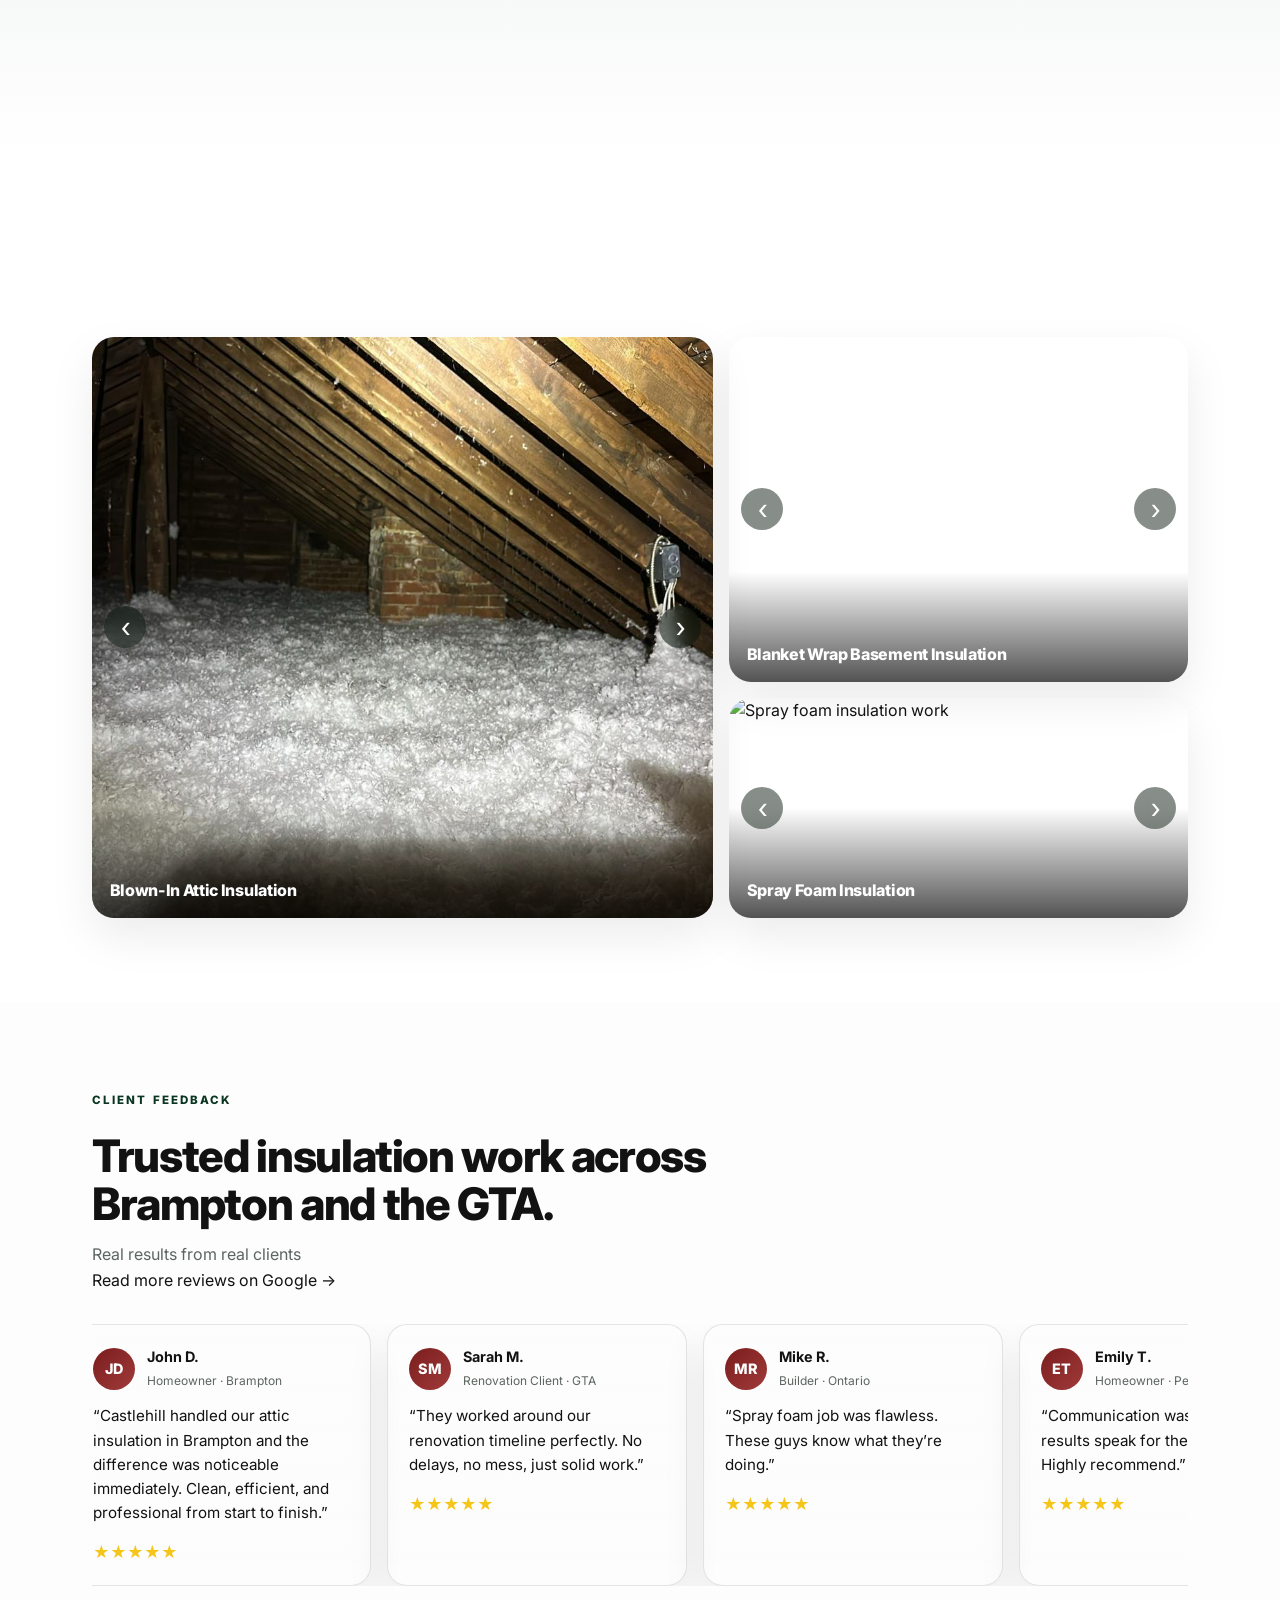
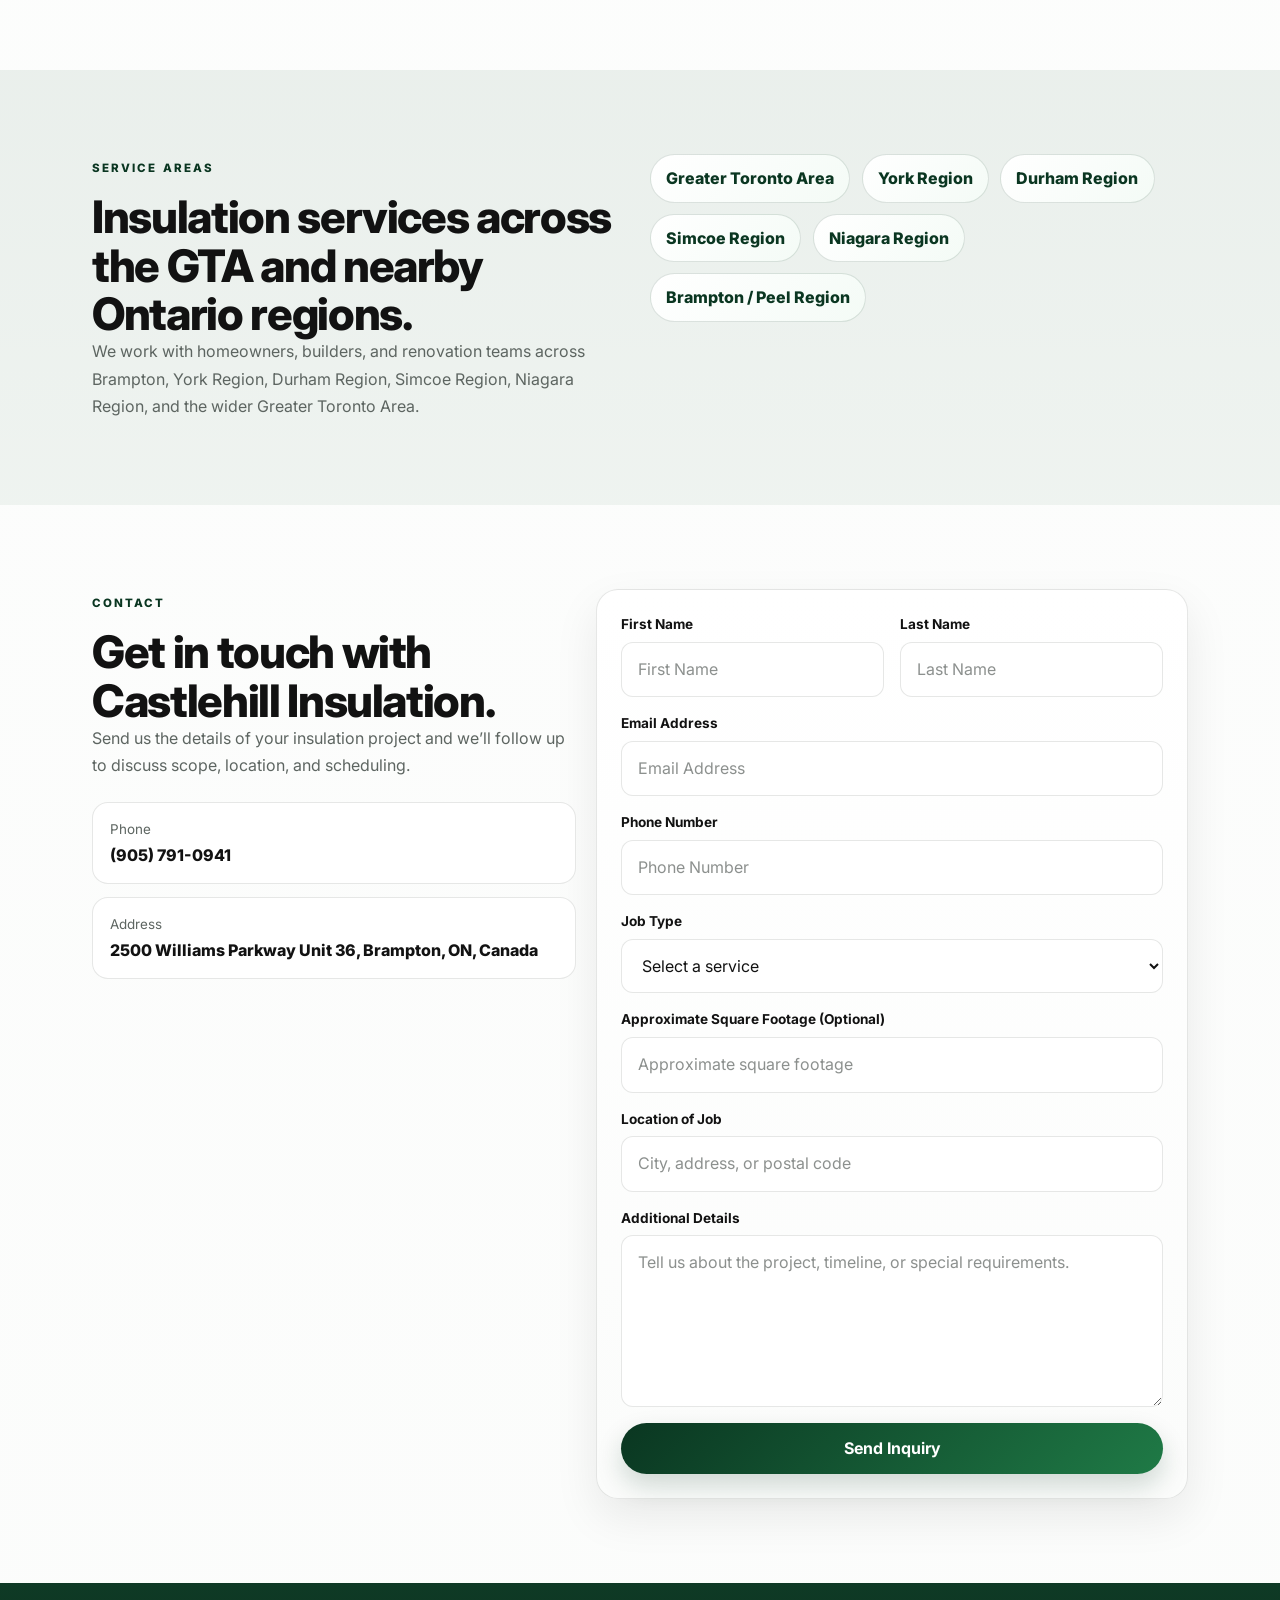
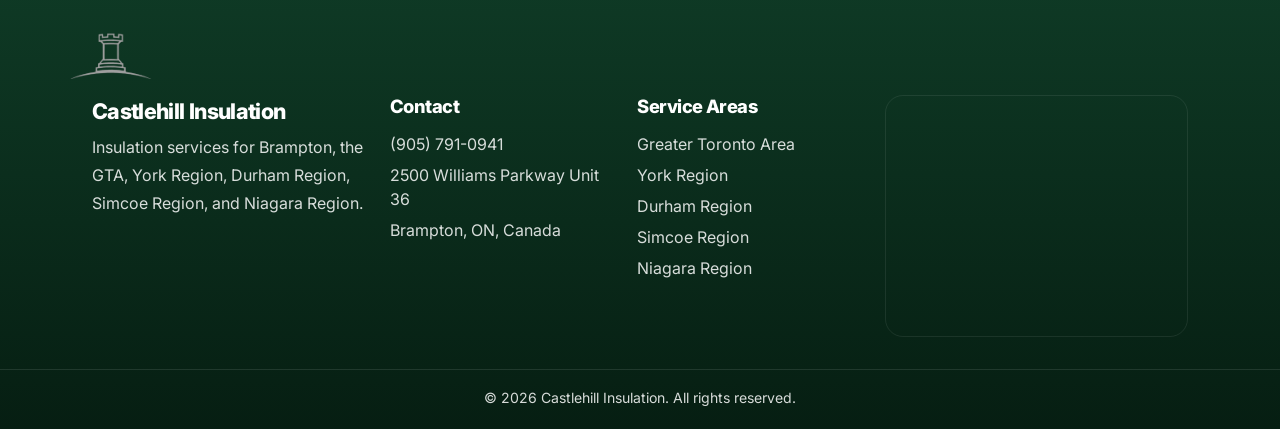
==== commit 235e7d84: "added sliding google reviews section" ====
--- a/index.html
+++ b/index.html
@@ -442,6 +442,107 @@
         </div>
       </section>
 
+      <section class="reviews-component section-shell">
+        <div class="container">
+          <div class="section-heading">
+            <p class="eyebrow">Client Feedback</p>
+            <h2>Trusted insulation work across Brampton and the GTA.</h2>
+            <p class="reviews-trust">
+              Real results from real clients
+            </p>
+
+            <a
+              href="https://www.google.com/search?q=castlehill+insulation+reviews"
+              target="_blank"
+              class="reviews-link">
+              Read more reviews on Google →
+            </a>
+          </div>
+
+          <div class="reviews-track-wrap">
+            <div class="reviews-track" data-reviews-track>
+              <!-- CARD -->
+              <div class="review-card">
+                <div class="review-header">
+                  <div class="avatar" data-name="John D"></div>
+                  <div>
+                    <strong>John D.</strong>
+                    <span>Homeowner · Brampton</span>
+                  </div>
+                </div>
+
+                <p>
+                  “Castlehill handled our attic insulation in Brampton and the
+                  difference was noticeable immediately. Clean, efficient, and
+                  professional from start to finish.”
+                </p>
+
+                <div class="review-meta">
+                  <span class="stars">★★★★★</span>
+                </div>
+              </div>
+
+              <div class="review-card">
+                <div class="review-header">
+                  <div class="avatar" data-name="Sarah M"></div>
+                  <div>
+                    <strong>Sarah M.</strong>
+                    <span>Renovation Client · GTA</span>
+                  </div>
+                </div>
+
+                <p>
+                  “They worked around our renovation timeline perfectly. No
+                  delays, no mess, just solid work.”
+                </p>
+
+                <div class="review-meta">
+                  <span class="stars">★★★★★</span>
+                </div>
+              </div>
+
+              <div class="review-card">
+                <div class="review-header">
+                  <div class="avatar" data-name="Mike R"></div>
+                  <div>
+                    <strong>Mike R.</strong>
+                    <span>Builder · Ontario</span>
+                  </div>
+                </div>
+
+                <p>
+                  “Spray foam job was flawless. These guys know what they’re
+                  doing.”
+                </p>
+
+                <div class="review-meta">
+                  <span class="stars">★★★★★</span>
+                </div>
+              </div>
+
+              <div class="review-card">
+                <div class="review-header">
+                  <div class="avatar" data-name="Emily T"></div>
+                  <div>
+                    <strong>Emily T.</strong>
+                    <span>Homeowner · Peel Region</span>
+                  </div>
+                </div>
+
+                <p>
+                  “Communication was clear and the results speak for themselves.
+                  Highly recommend.”
+                </p>
+
+                <div class="review-meta">
+                  <span class="stars">★★★★★</span>
+                </div>
+              </div>
+            </div>
+          </div>
+        </div>
+      </section>
+
       <section id="regions" class="section-shell alt-block">
         <div class="container">
           <div class="coverage-grid">
--- a/styles.css
+++ b/styles.css
@@ -60,7 +60,7 @@
 }
 
 h1 {
-  font-size: clamp(2.3rem, 6.8vw, 4.8rem);
+  font-size: clamp(2rem, 6.8vw, 3rem);
   line-height: 0.98;
   margin: 0;
 }
@@ -552,6 +552,106 @@
   background: linear-gradient(135deg, #fff, #f4fbf6);
   color: var(--brand);
   font-weight: 800;
+}
+
+/* Reviews track */
+.reviews-track-wrap {
+  overflow: hidden;
+  margin-top: 2rem;
+  position: relative;
+}
+
+.reviews-track {
+  display: flex;
+  flex-wrap: nowrap;
+  width: max-content;
+  gap: 1rem;
+  will-change: transform;
+  touch-action: pan-y;
+}
+
+.review-card {
+  flex: 0 0 auto;
+  width: 300px;
+  padding: 1.3rem;
+  border-radius: 20px;
+  background: linear-gradient(180deg, rgba(255,255,255,0.04), rgba(255,255,255,0.015));
+  border: 1px solid var(--line);
+  box-shadow: var(--shadow);
+  transition: transform 0.3s ease;
+}
+
+.review-card:hover {
+  transform: translateY(-6px) scale(1.02);
+}
+
+.review-header {
+  display: flex;
+  align-items: center;
+  gap: 0.75rem;
+  margin-bottom: 0.8rem;
+}
+
+.review-header strong {
+  display: block;
+  font-size: 0.9rem;
+}
+
+.review-header span {
+  font-size: 0.75rem;
+  color: var(--muted);
+}
+
+.avatar {
+  width: 42px;
+  height: 42px;
+  border-radius: 50%;
+  background: linear-gradient(135deg, #7a1d1d, #a13a3a);
+  display: flex;
+  align-items: center;
+  justify-content: center;
+  font-weight: 800;
+  color: #fff;
+  font-size: 0.9rem;
+  flex-shrink: 0;
+}
+
+.review-card p {
+  font-size: 0.95rem;
+  line-height: 1.6;
+  color: var(--text);
+  margin-bottom: 0.9rem;
+}
+
+.stars {
+  color: #f5c518;
+}
+
+.reviews-track-wrap::before,
+.reviews-track-wrap::after {
+  content: "";
+  position: absolute;
+  top: 0;
+  width: 80px;
+  height: 100%;
+  z-index: 2;
+  pointer-events: none;
+}
+
+.reviews-track-wrap::before {
+  left: 0;
+  background: linear-gradient(to right, var(--bg), transparent);
+}
+
+.reviews-track-wrap::after {
+  right: 0;
+  background: linear-gradient(to left, var(--bg), transparent);
+}
+
+@media (max-width: 768px) {
+  .review-card {
+    width: 240px;
+  }
 }
 
 /* =========================
@@ -824,6 +924,10 @@
     margin-bottom: 1rem;
 }
 
+footer h3 {
+  padding-bottom: 0.8em;
+}
+
 .site-footer {
   padding: 3rem 0 0;
   background:
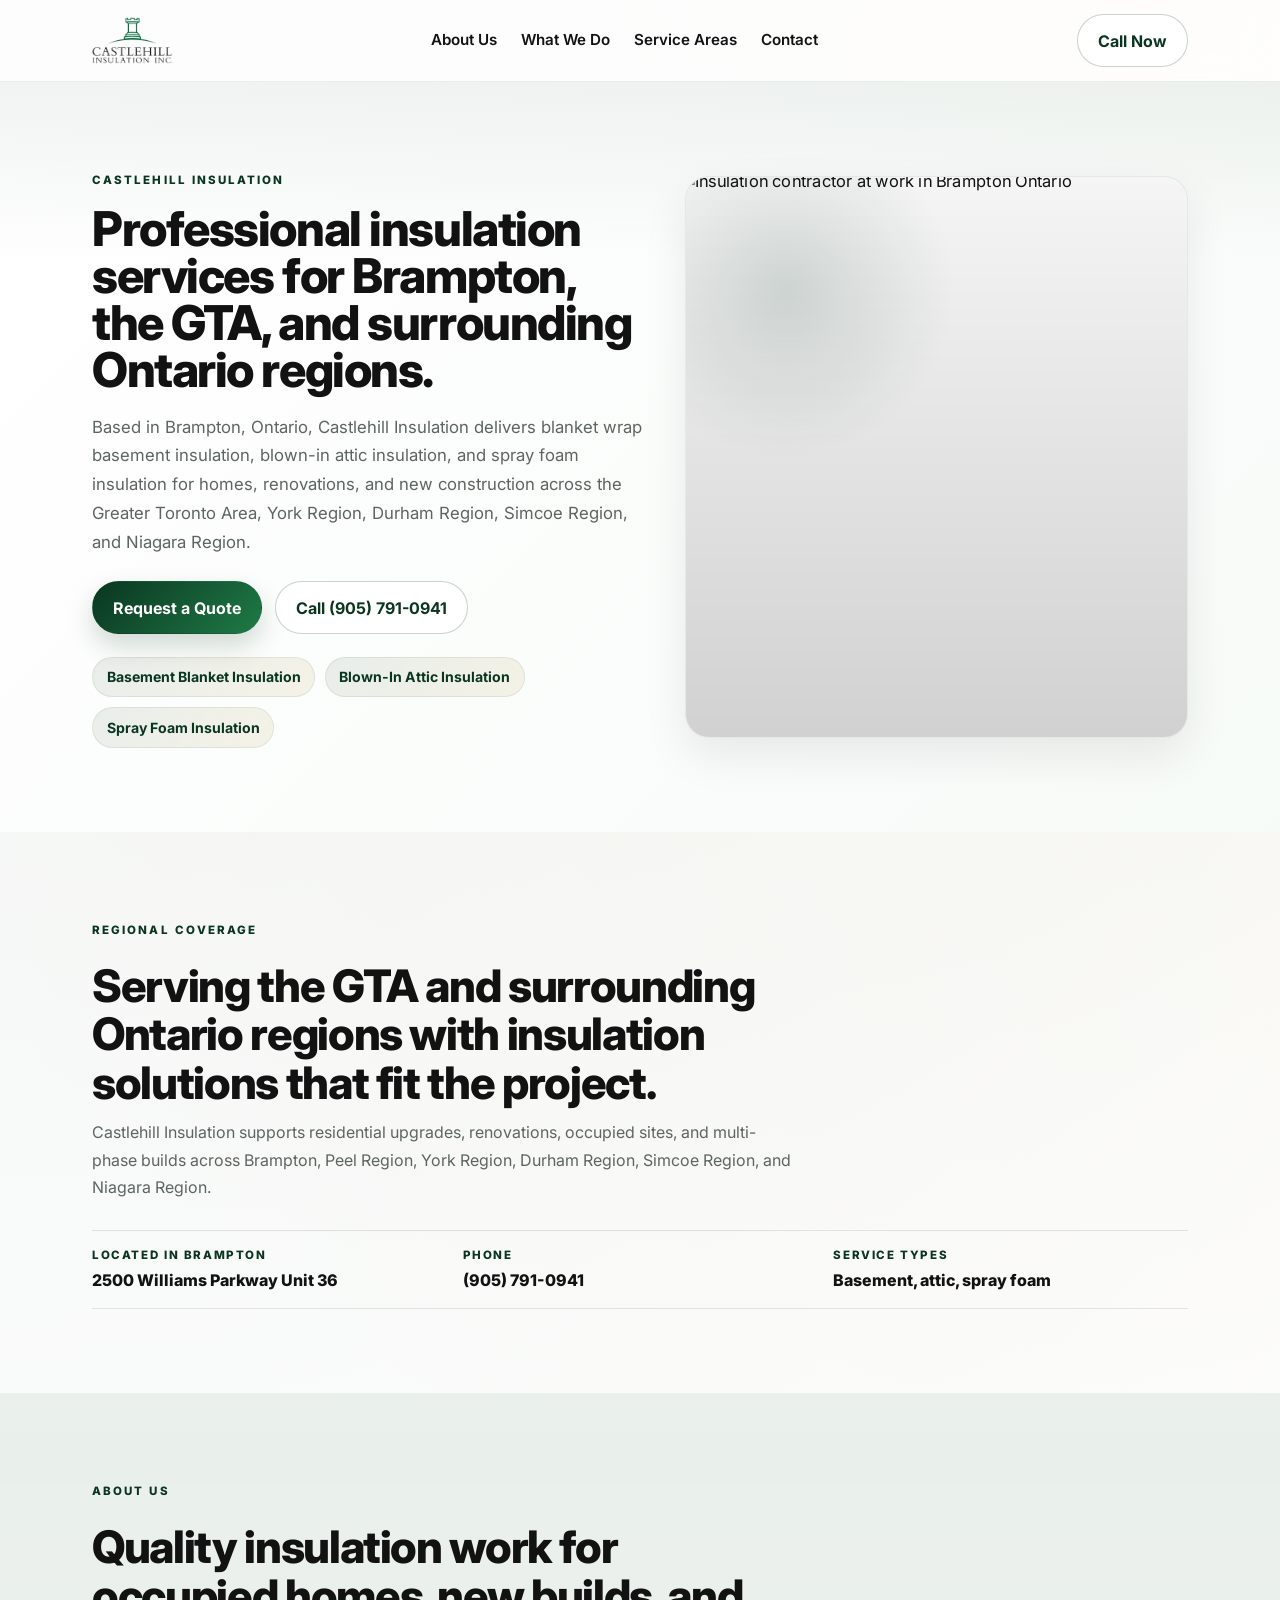
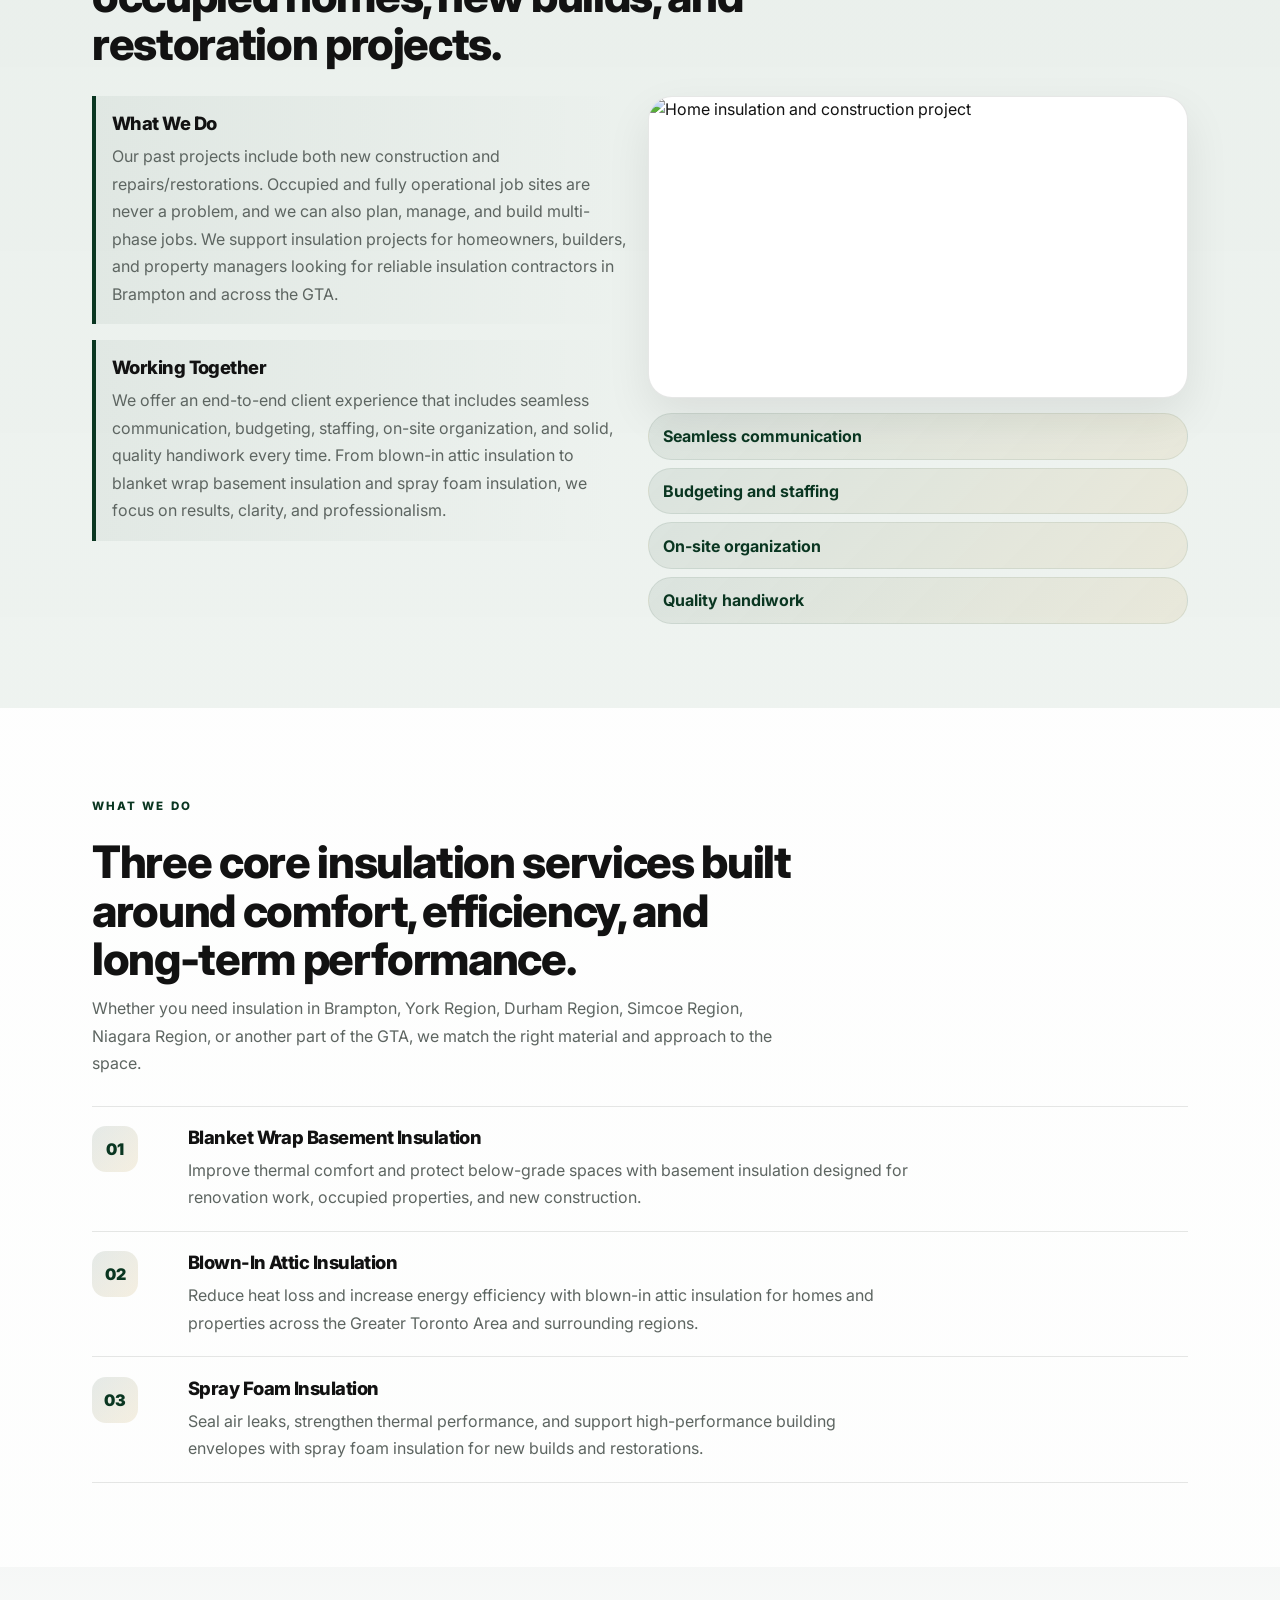
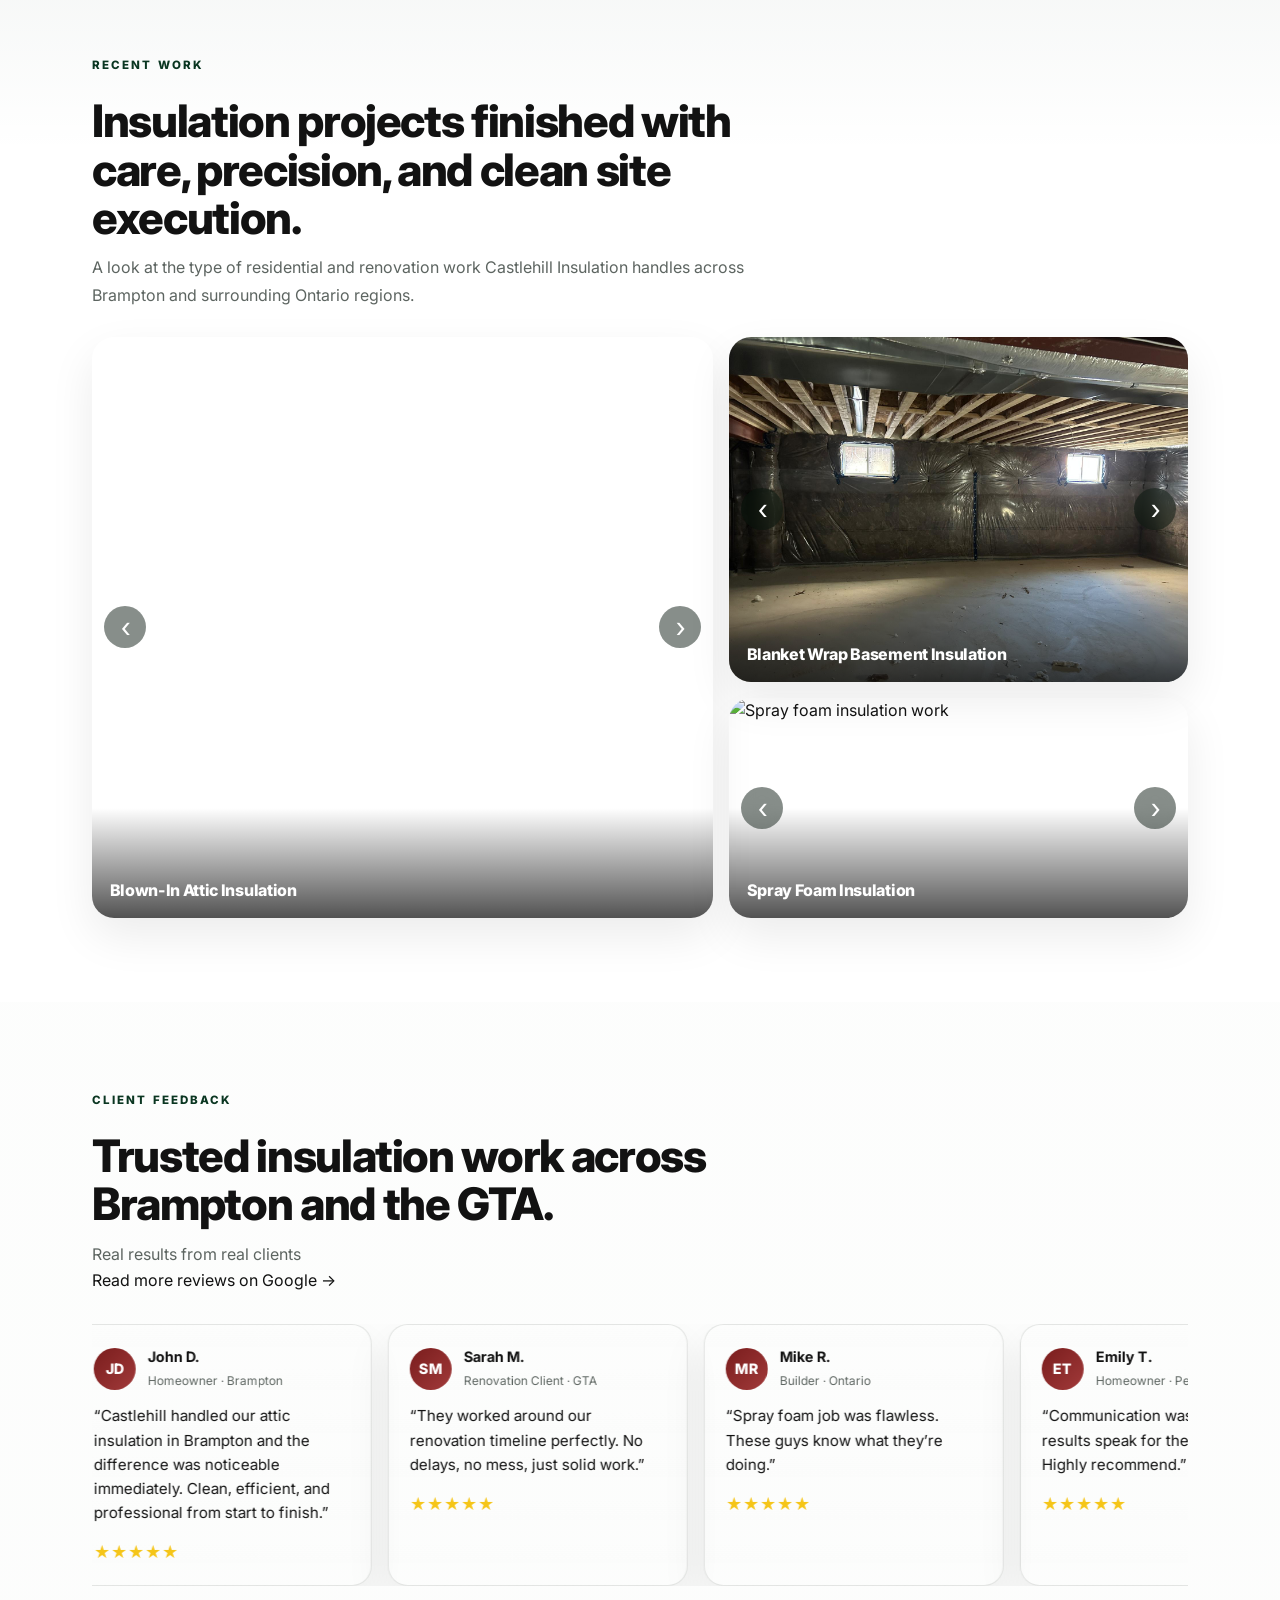
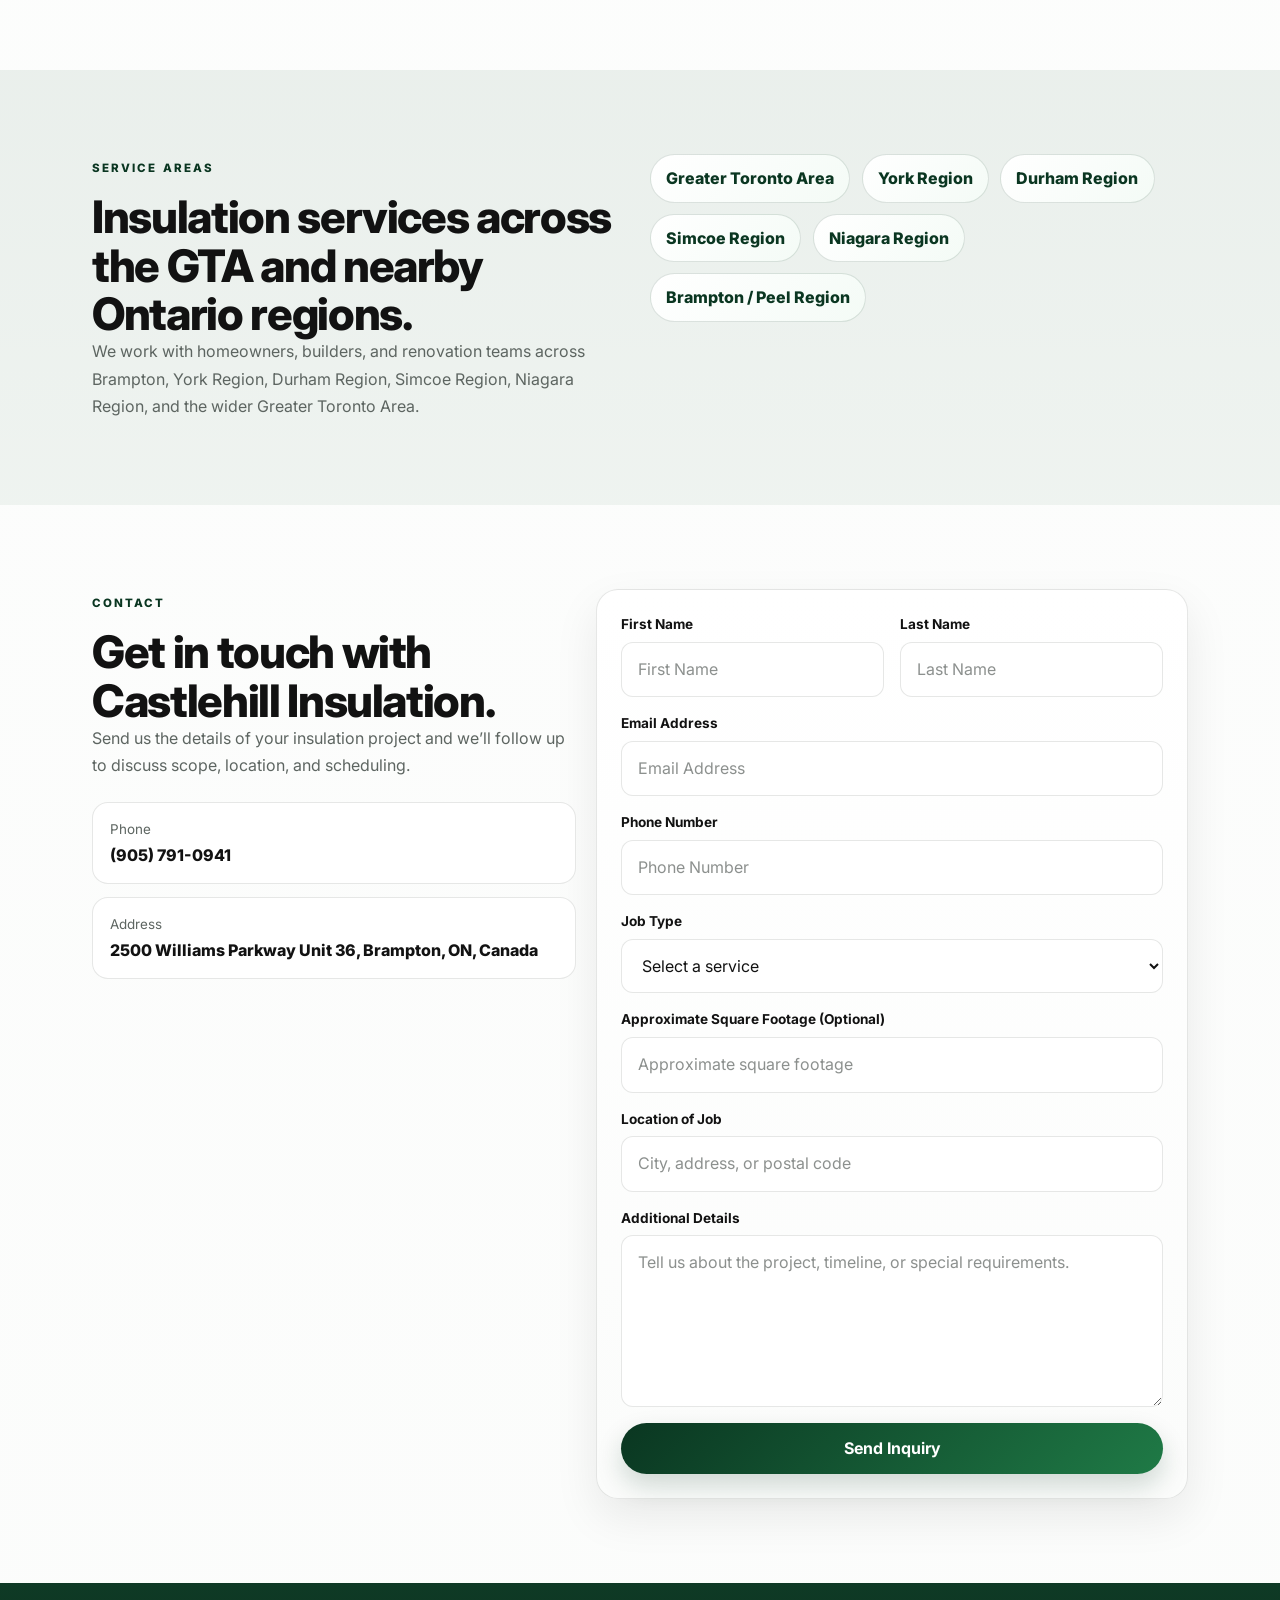
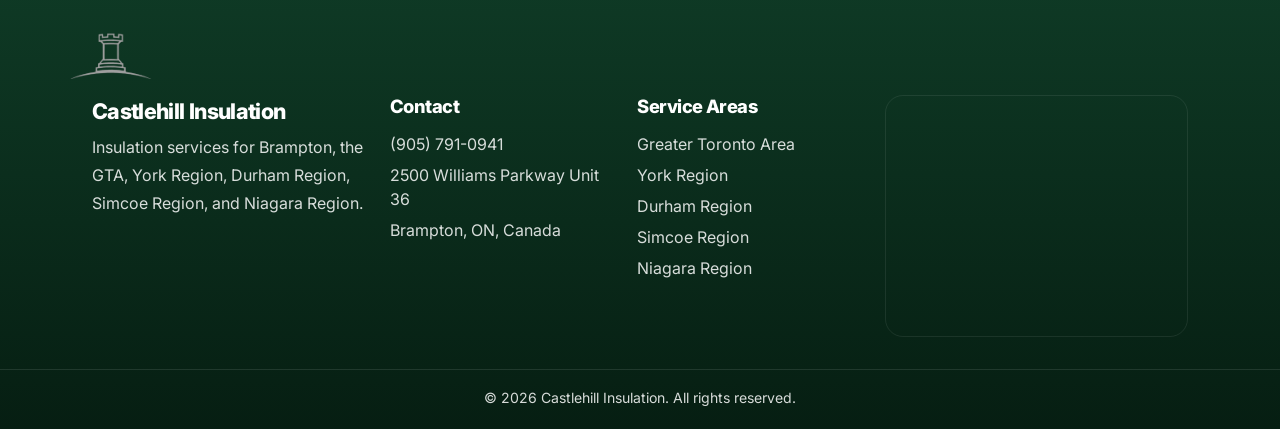
==== commit 536cd420: "edited og and twitter card images" ====
--- a/index.html
+++ b/index.html
@@ -39,7 +39,7 @@
     <meta property="og:url" content="https://castlehillinsulation.com/" />
     <meta
       property="og:image"
-      content="https://images.unsplash.com/photo-1581092918056-0c4c3acd3789?auto=format&fit=crop&w=1600&q=80" />
+      content="https://https://stefansaladino.github.io/CastlehillInsulationWebsite/assets/Castlehill-main-logo" />
     <meta property="og:locale" content="en_CA" />
 
     <meta name="twitter:card" content="summary_large_image" />
@@ -51,7 +51,7 @@
       content="Blanket wrap basement insulation, blown-in attic insulation, and spray foam insulation across Brampton and surrounding Ontario regions." />
     <meta
       name="twitter:image"
-      content="https://images.unsplash.com/photo-1581092918056-0c4c3acd3789?auto=format&fit=crop&w=1600&q=80" />
+      content="https://https://stefansaladino.github.io/CastlehillInsulationWebsite/assets/Castlehill-main-logo" />
 
     <link rel="preconnect" href="https://fonts.googleapis.com" />
     <link rel="preconnect" href="https://fonts.gstatic.com" crossorigin />
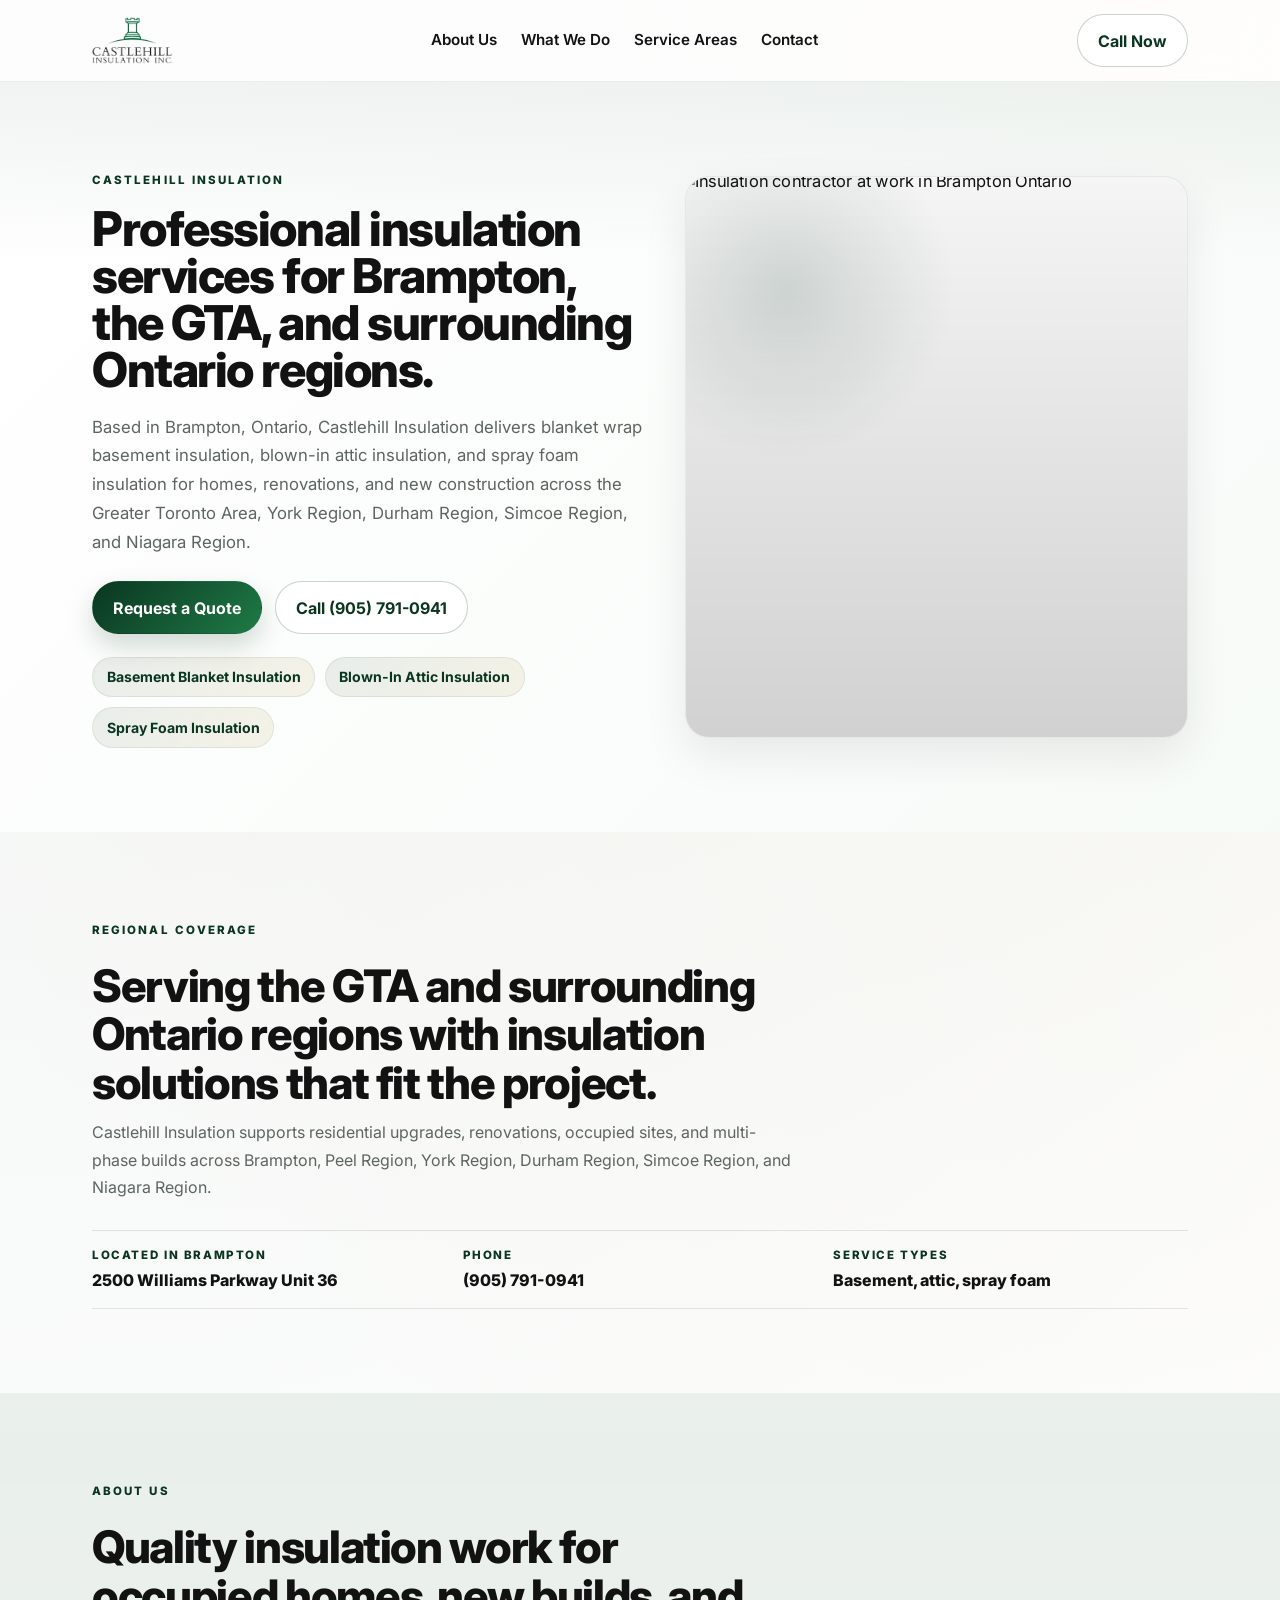
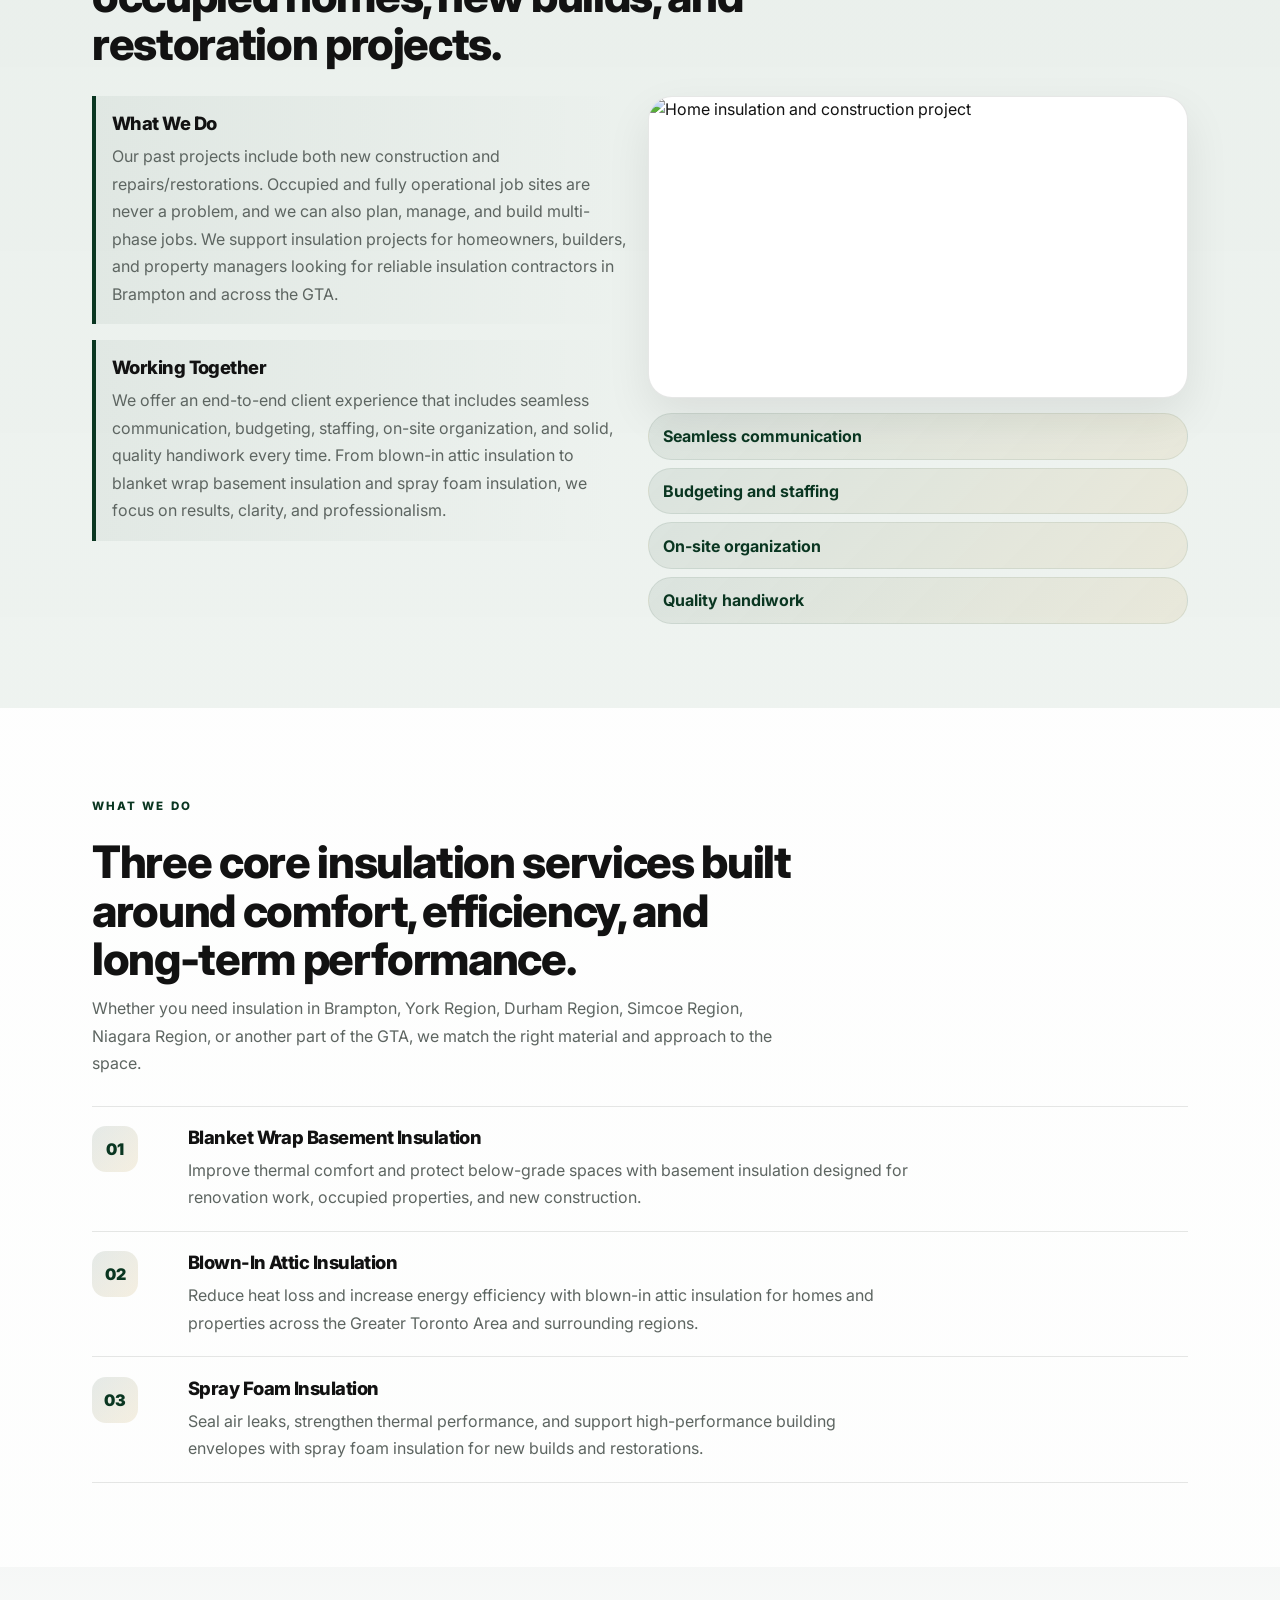
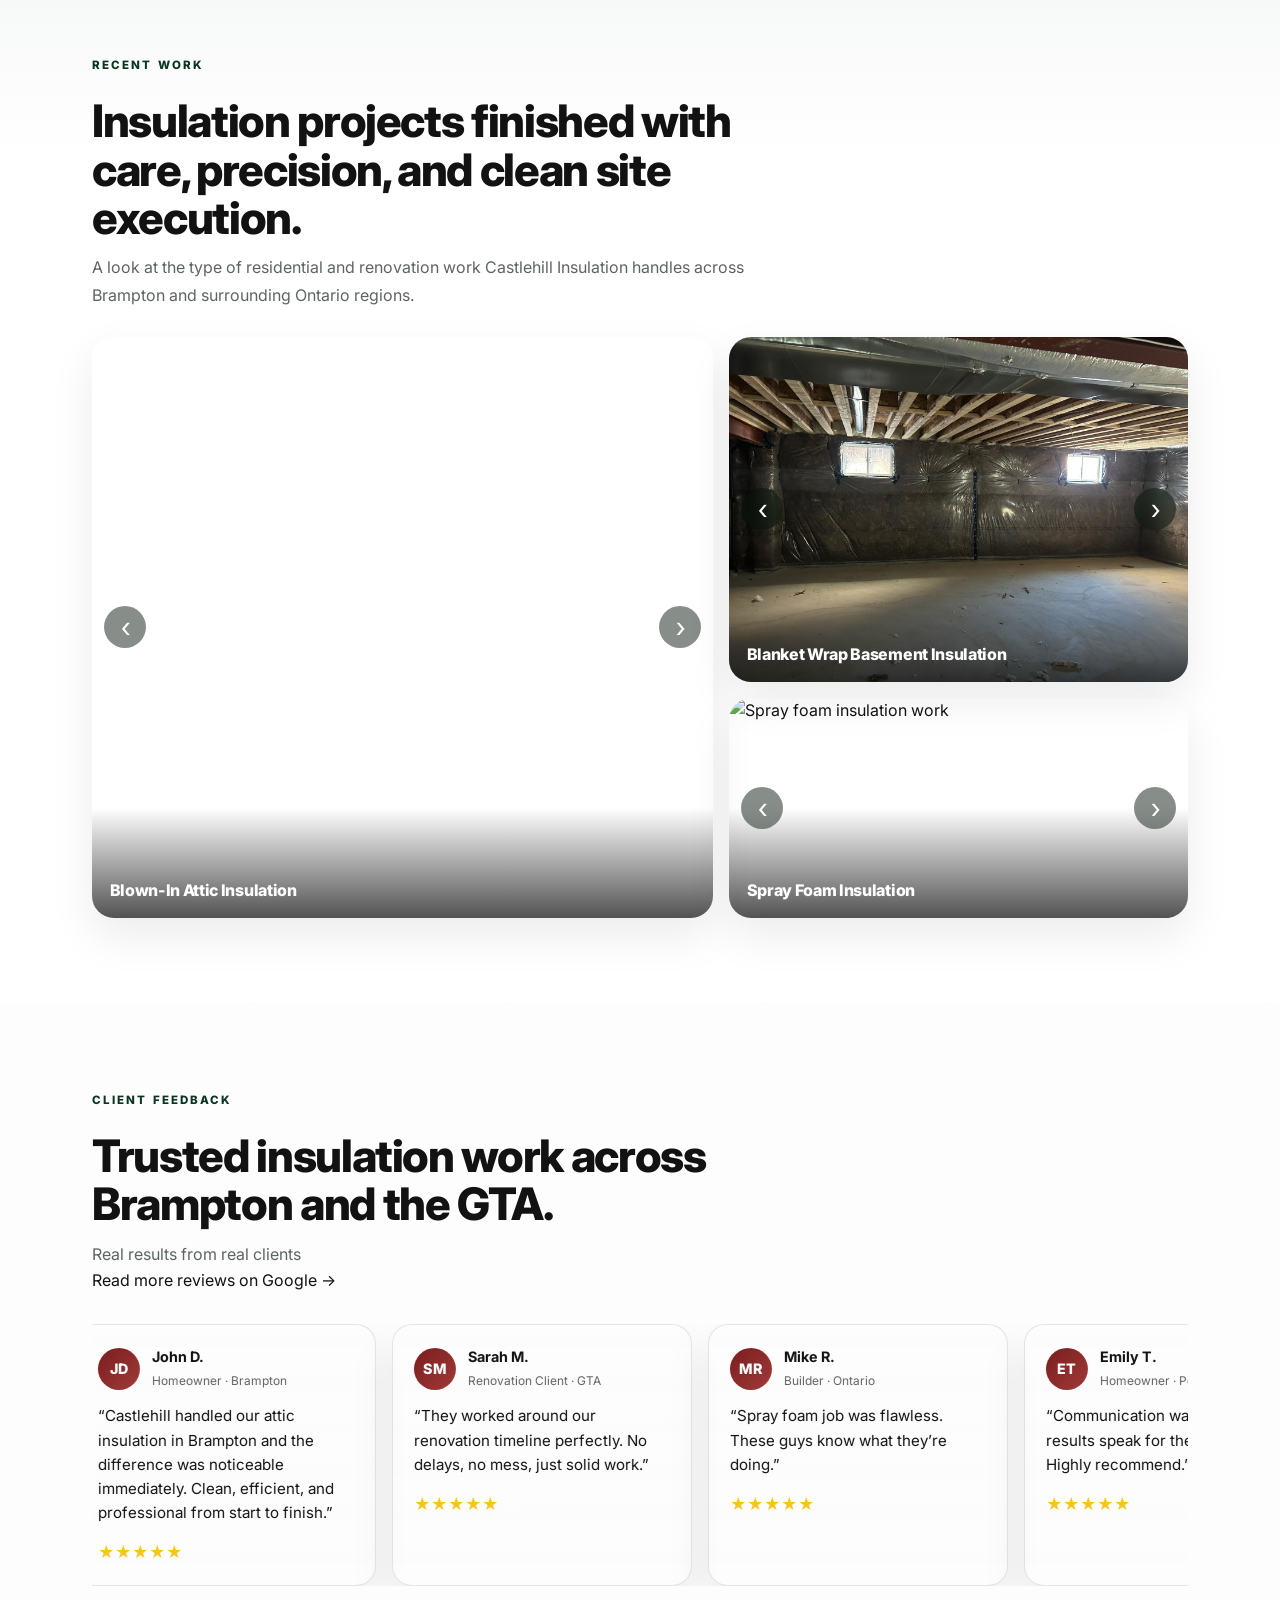
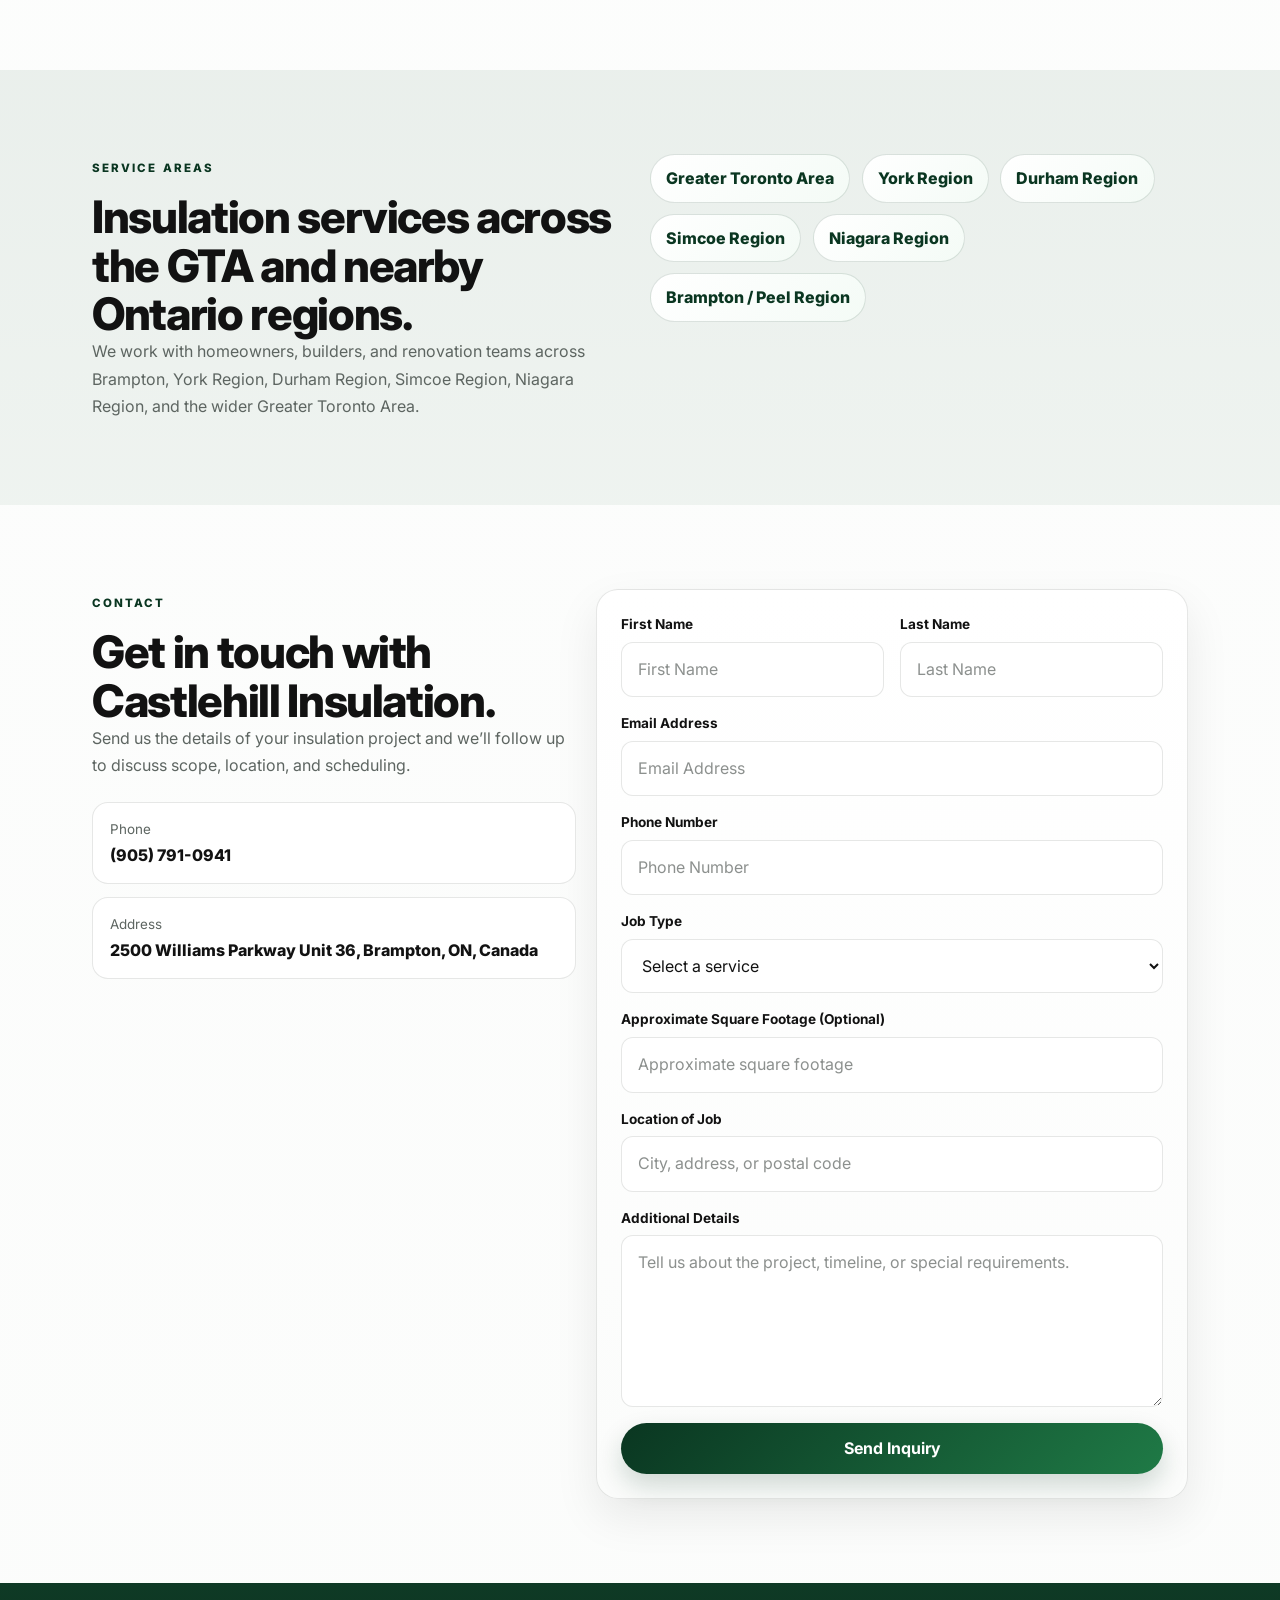
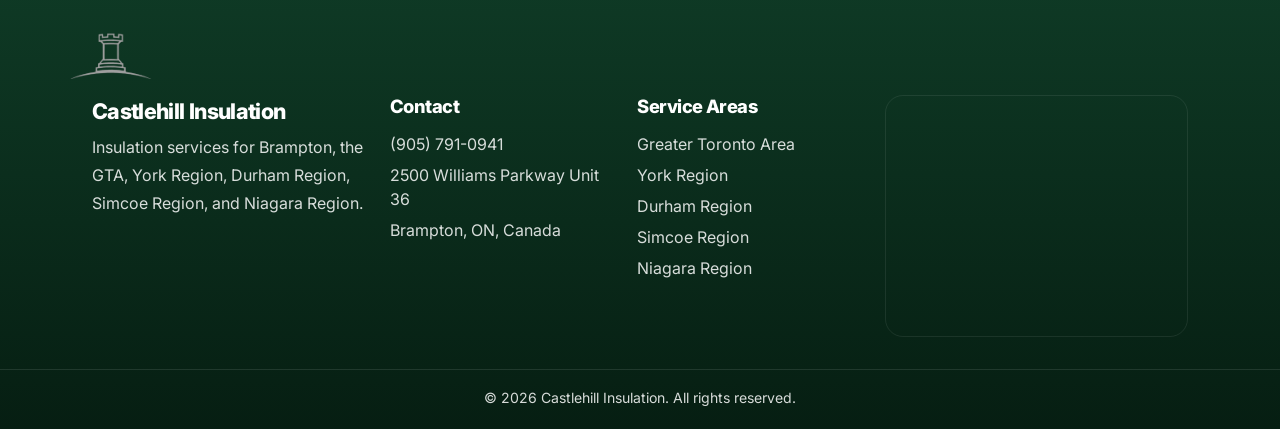
==== commit bf78bb54: "edited og and twitter card images" ====
--- a/index.html
+++ b/index.html
@@ -39,7 +39,7 @@
     <meta property="og:url" content="https://castlehillinsulation.com/" />
     <meta
       property="og:image"
-      content="https://https://stefansaladino.github.io/CastlehillInsulationWebsite/assets/Castlehill-main-logo" />
+      content="https://github.com/StefanSaladino/CastlehillInsulationWebsite/blob/main/assets/Castlehill-main-logo.png" />
     <meta property="og:locale" content="en_CA" />
 
     <meta name="twitter:card" content="summary_large_image" />
@@ -51,7 +51,7 @@
       content="Blanket wrap basement insulation, blown-in attic insulation, and spray foam insulation across Brampton and surrounding Ontario regions." />
     <meta
       name="twitter:image"
-      content="https://https://stefansaladino.github.io/CastlehillInsulationWebsite/assets/Castlehill-main-logo" />
+      content="https://github.com/StefanSaladino/CastlehillInsulationWebsite/blob/main/assets/Castlehill-main-logo.png" />
 
     <link rel="preconnect" href="https://fonts.googleapis.com" />
     <link rel="preconnect" href="https://fonts.gstatic.com" crossorigin />
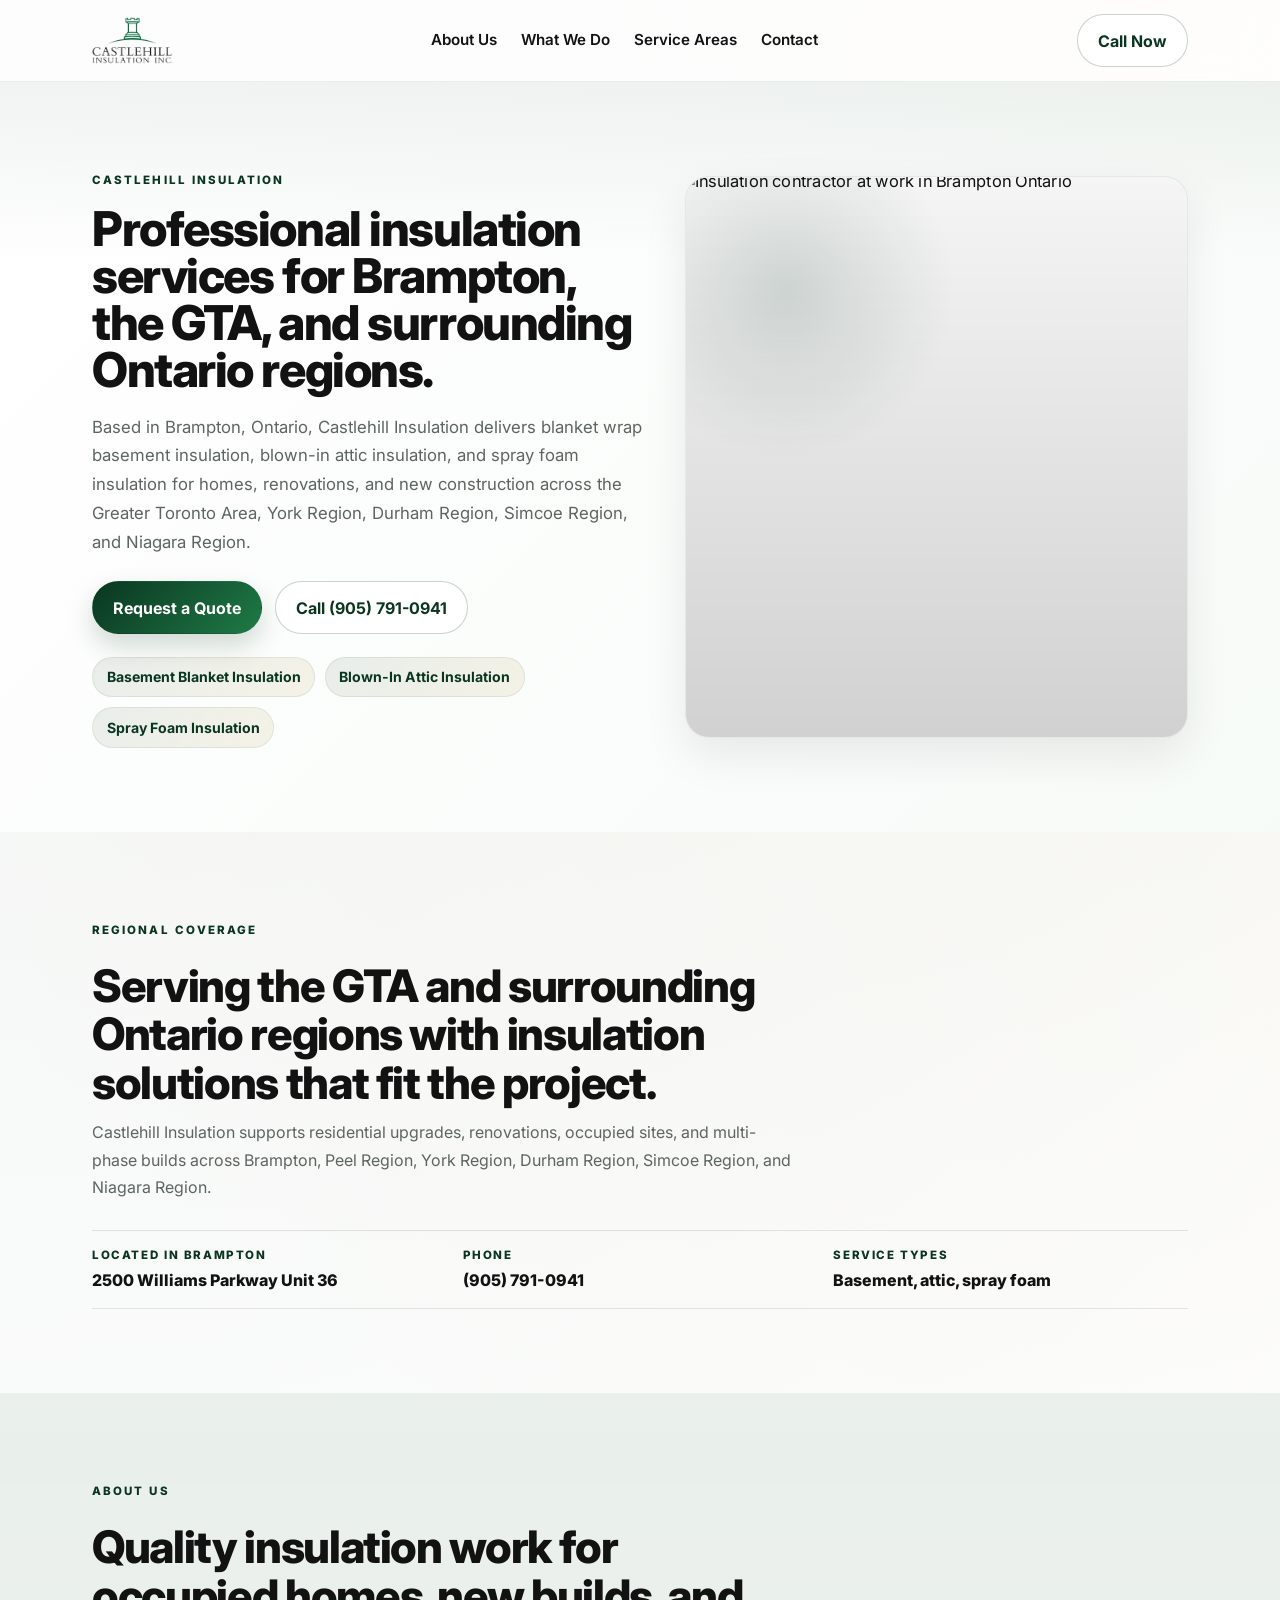
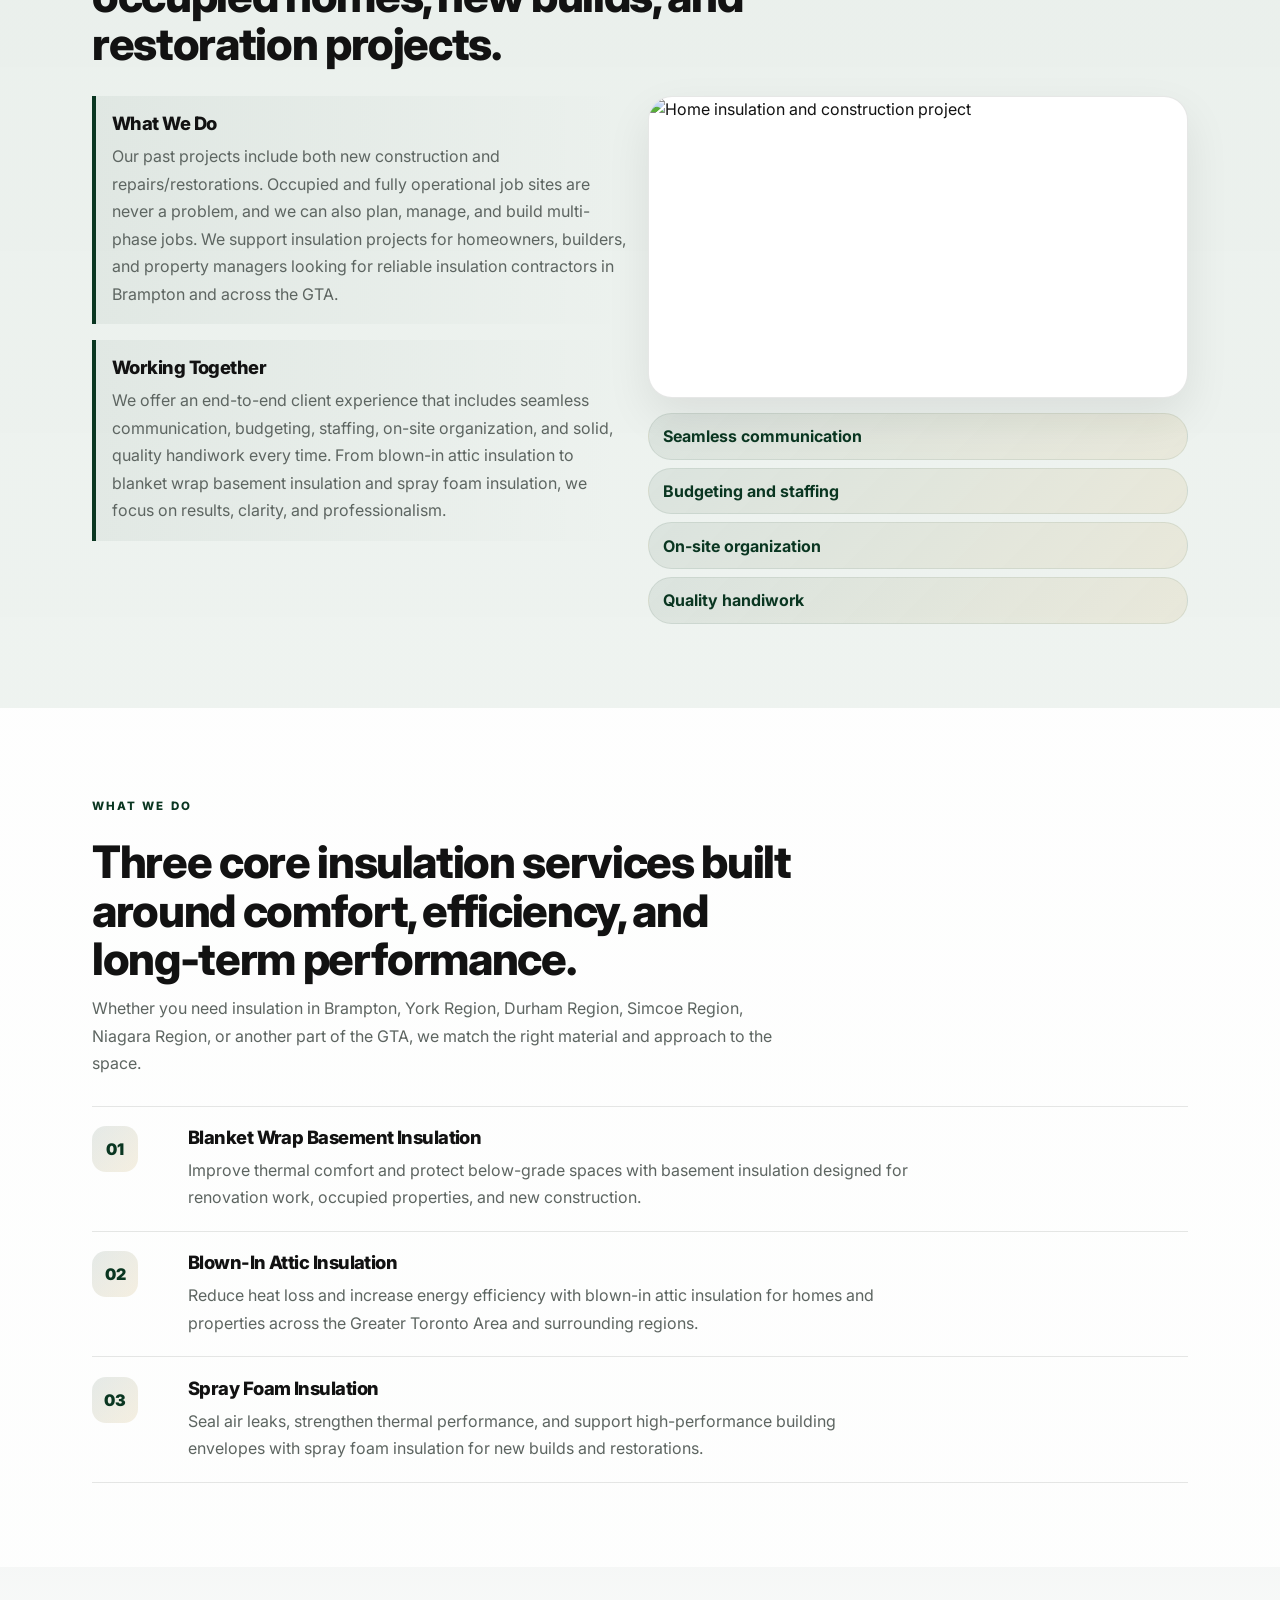
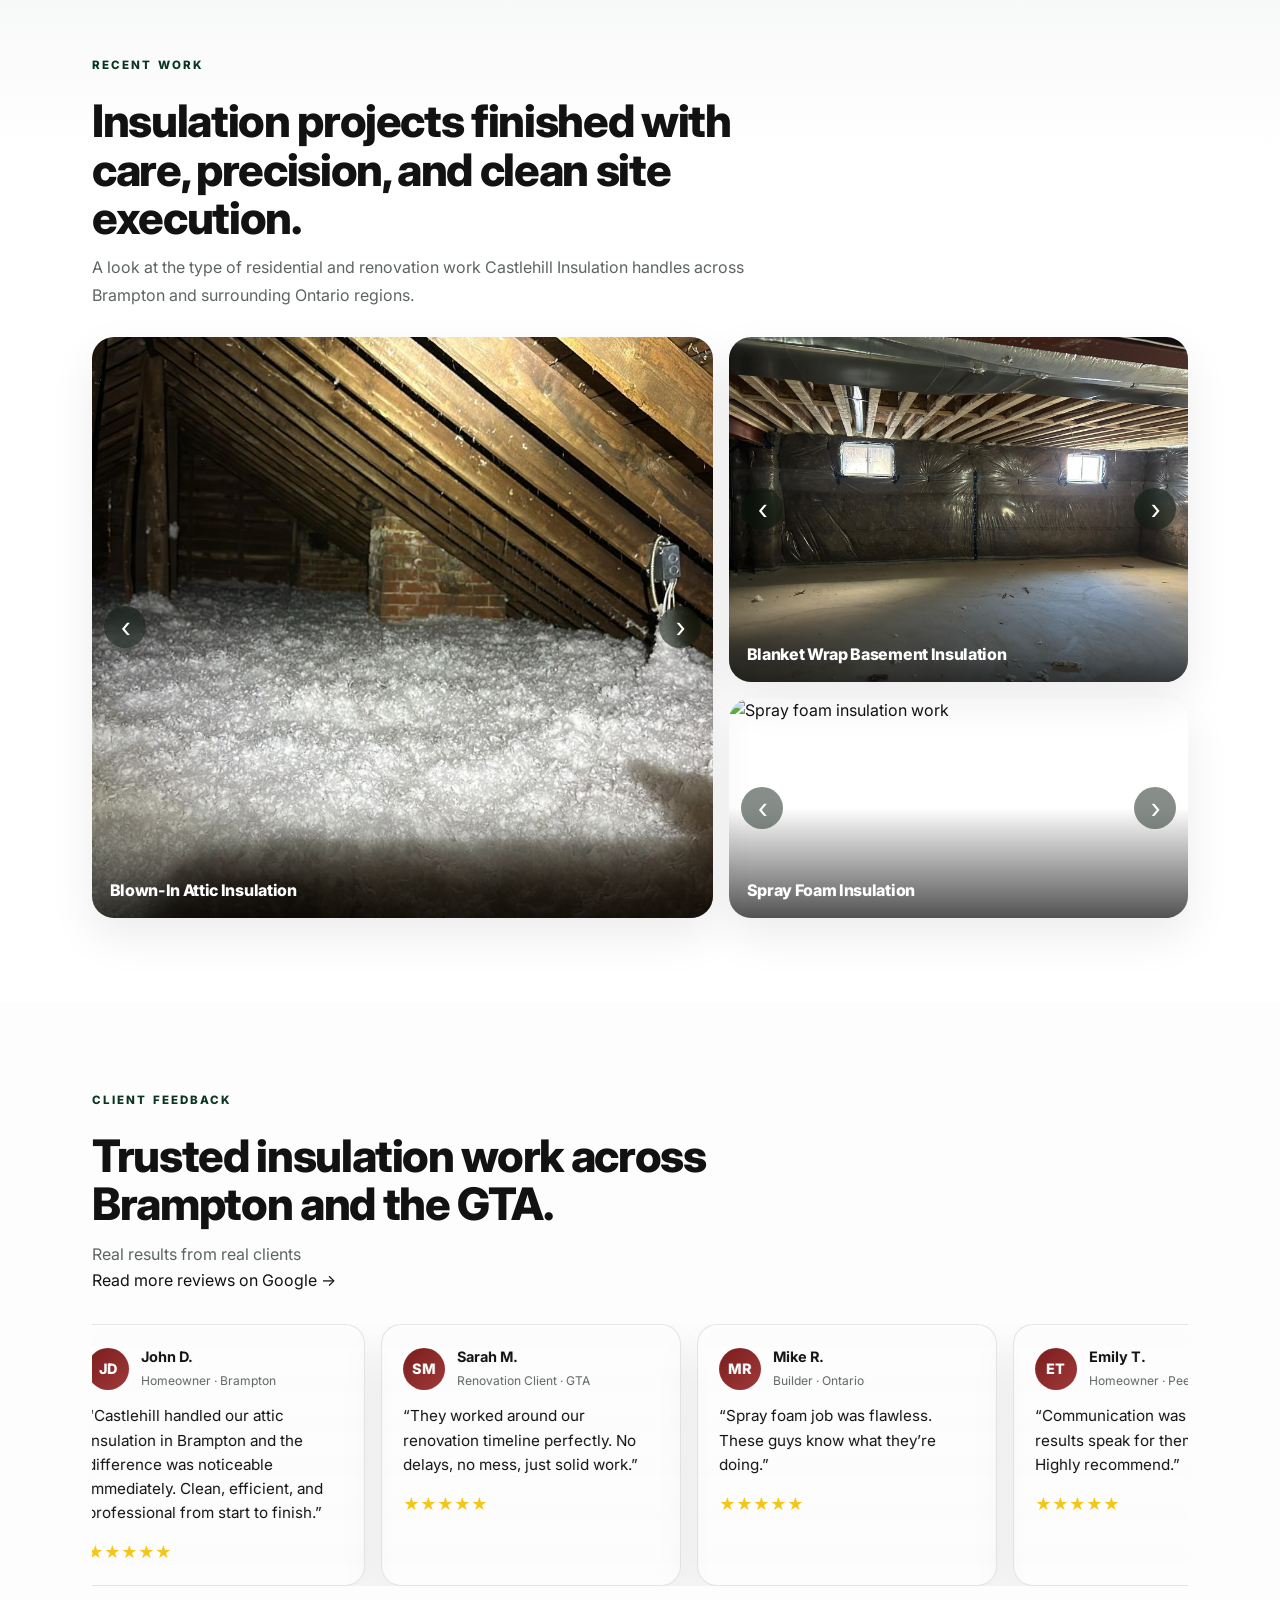
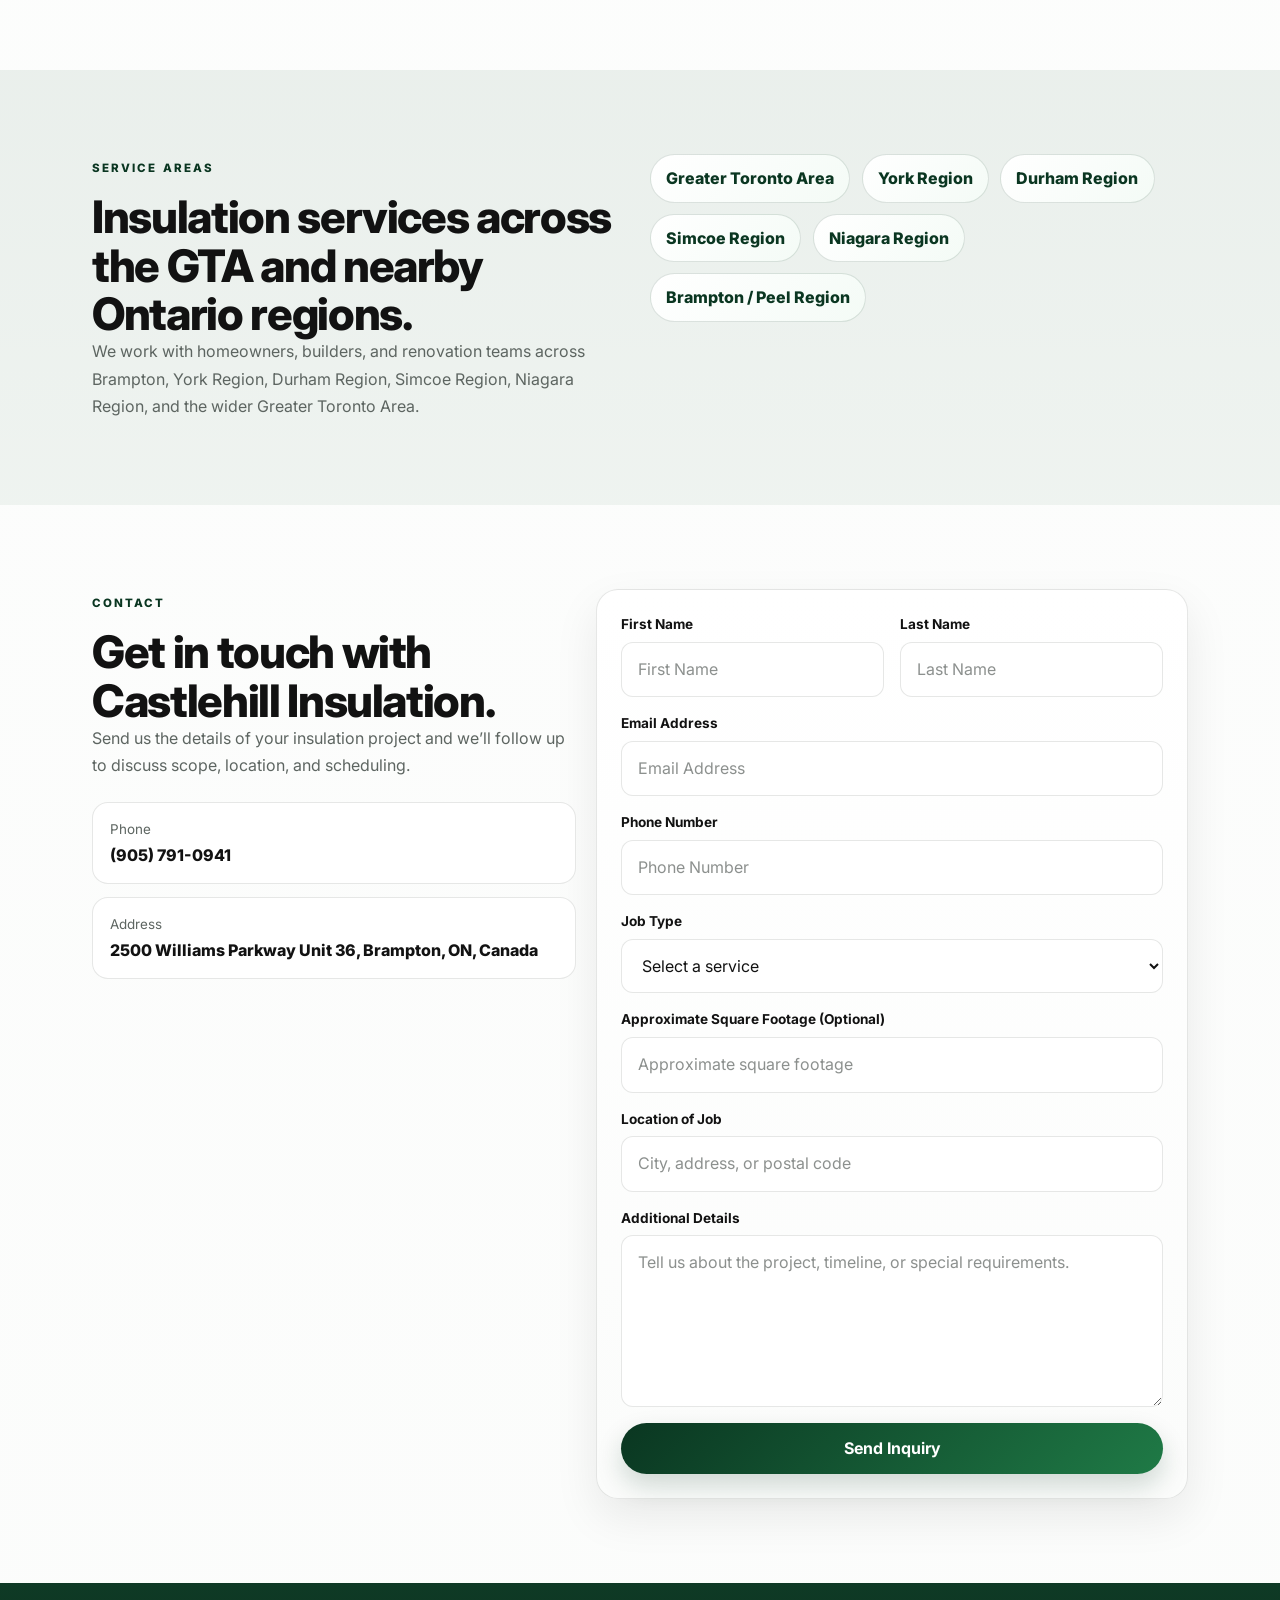
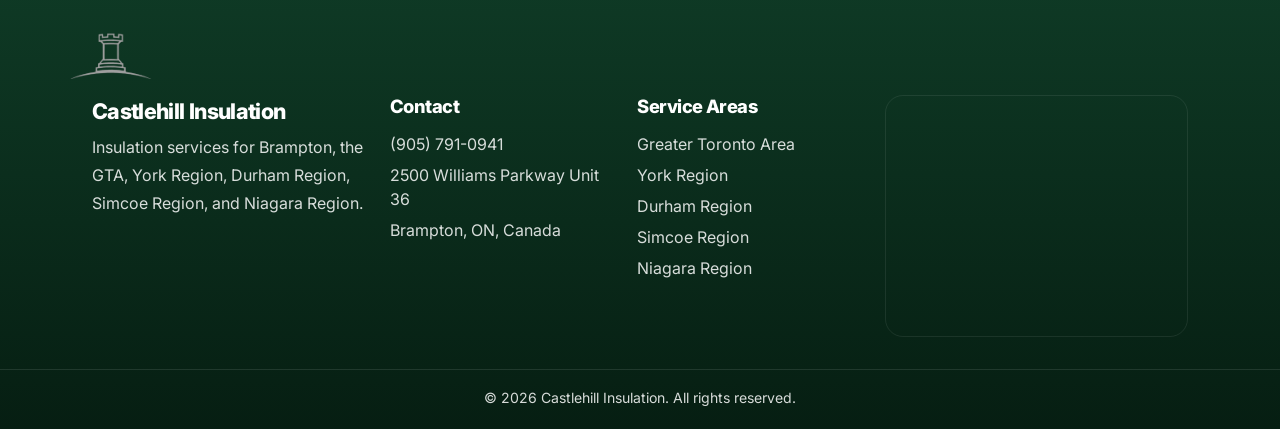
==== commit bedc644a: "edited og and twitter card images" ====
--- a/index.html
+++ b/index.html
@@ -39,7 +39,7 @@
     <meta property="og:url" content="https://castlehillinsulation.com/" />
     <meta
       property="og:image"
-      content="https://github.com/StefanSaladino/CastlehillInsulationWebsite/blob/main/assets/Castlehill-main-logo.png" />
+      content="https://https://stefansaladino.github.io/CastlehillInsulationWebsite/assets/Castlehill-main-logo.png" />
     <meta property="og:locale" content="en_CA" />
 
     <meta name="twitter:card" content="summary_large_image" />
@@ -51,7 +51,7 @@
       content="Blanket wrap basement insulation, blown-in attic insulation, and spray foam insulation across Brampton and surrounding Ontario regions." />
     <meta
       name="twitter:image"
-      content="https://github.com/StefanSaladino/CastlehillInsulationWebsite/blob/main/assets/Castlehill-main-logo.png" />
+      content="https://https://stefansaladino.github.io/CastlehillInsulationWebsite/assets/Castlehill-main-logo.png" />
 
     <link rel="preconnect" href="https://fonts.googleapis.com" />
     <link rel="preconnect" href="https://fonts.gstatic.com" crossorigin />
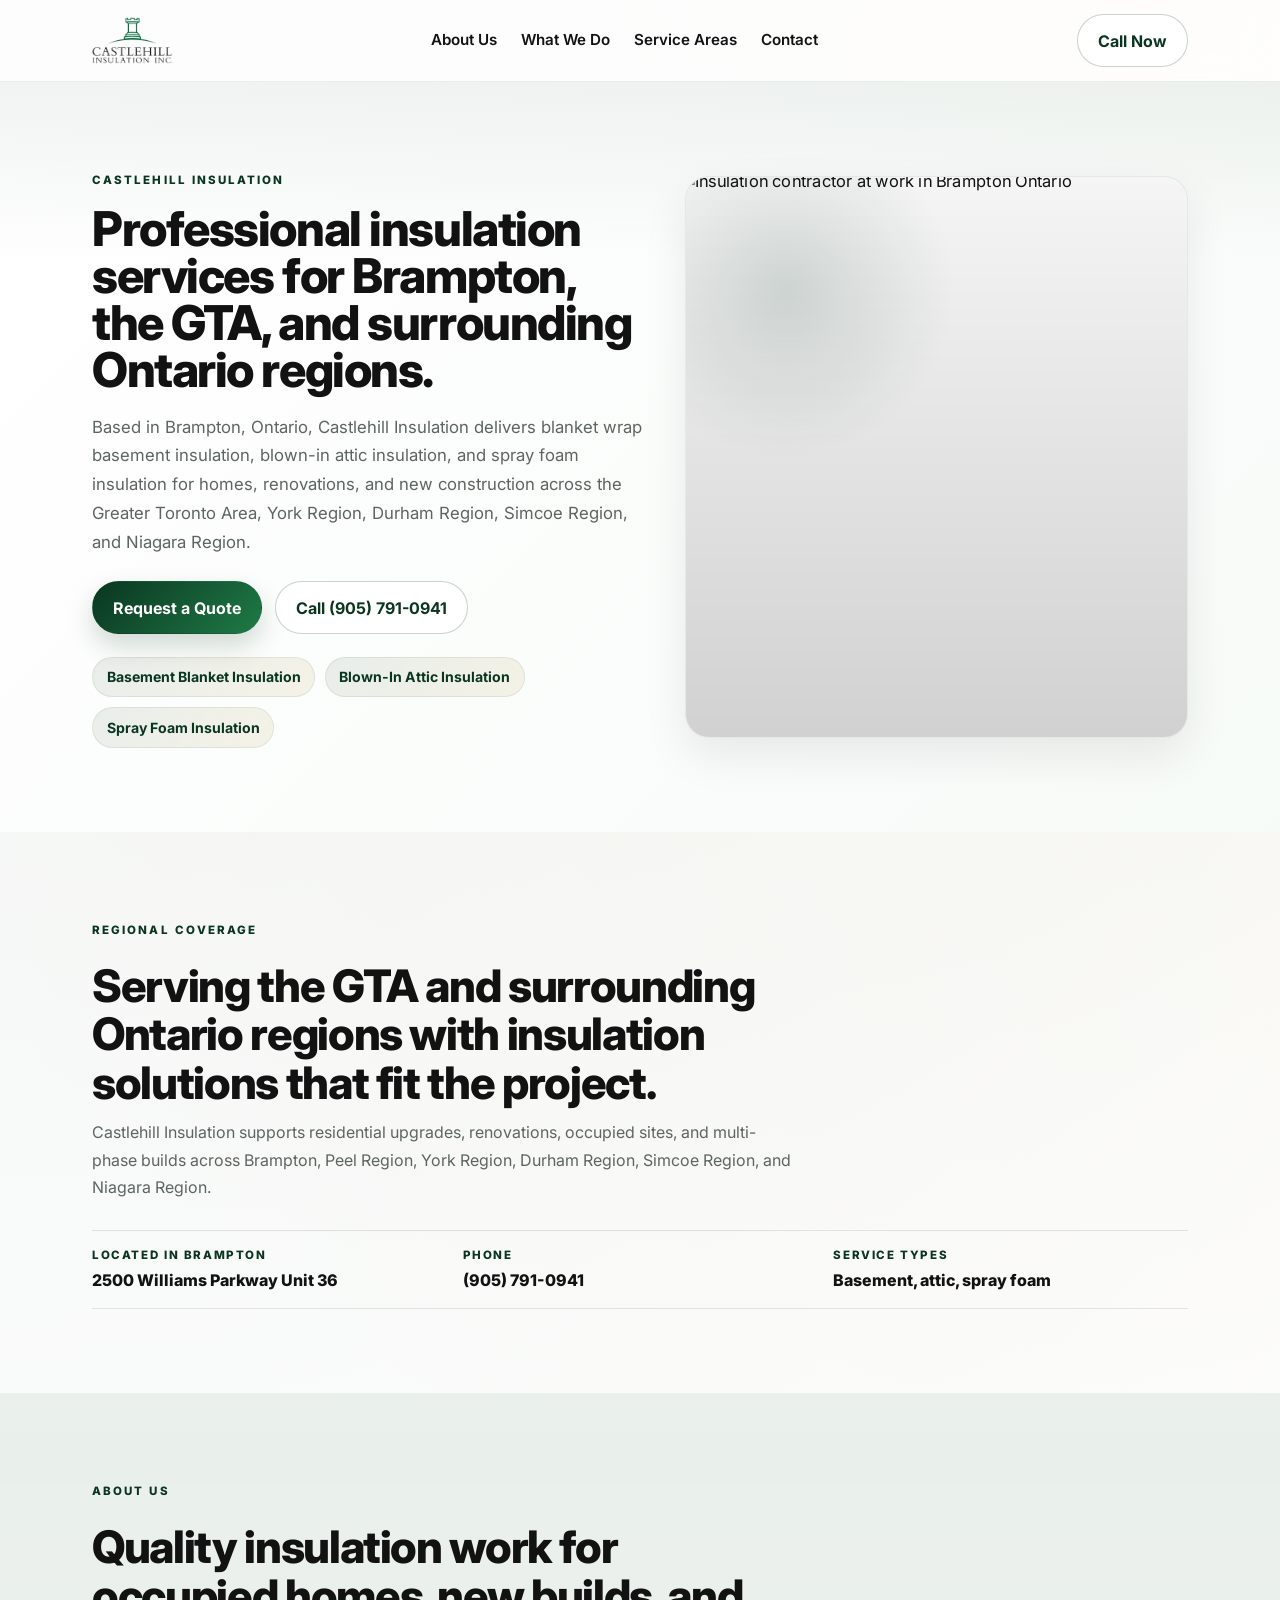
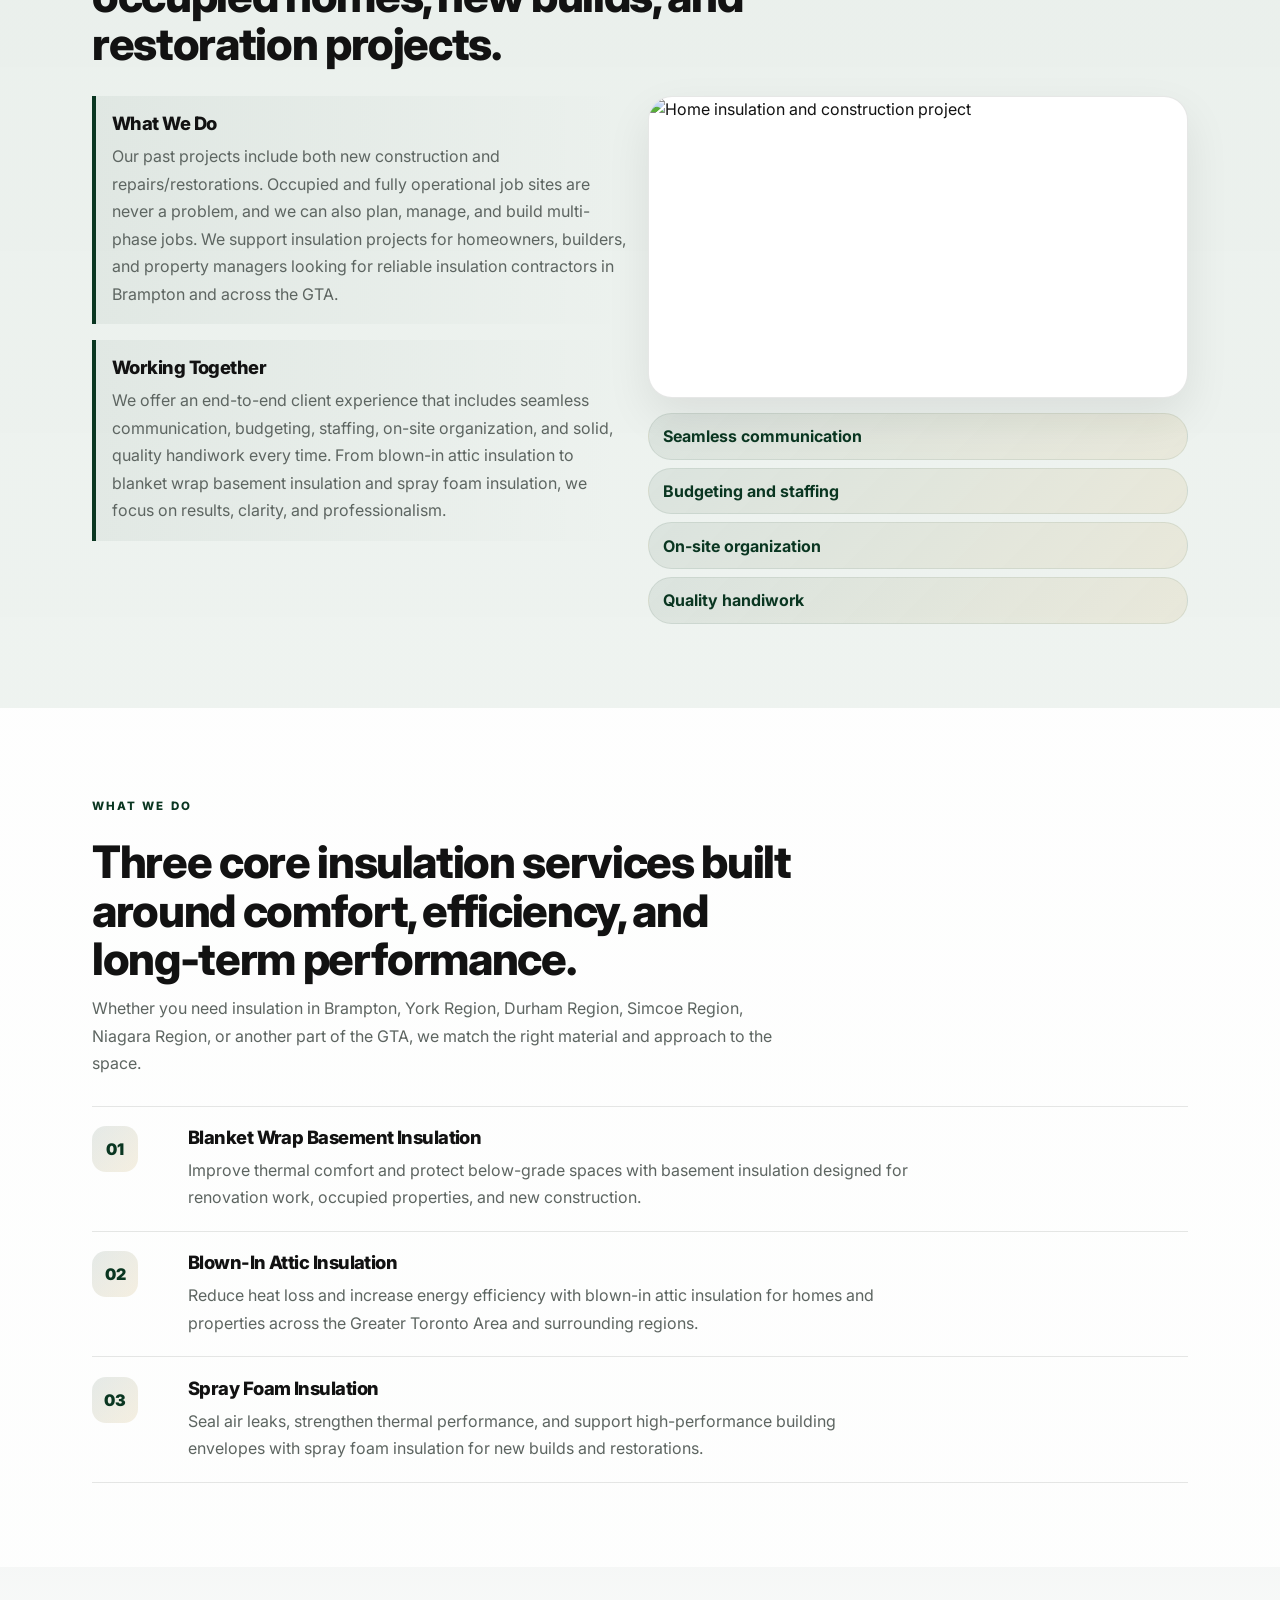
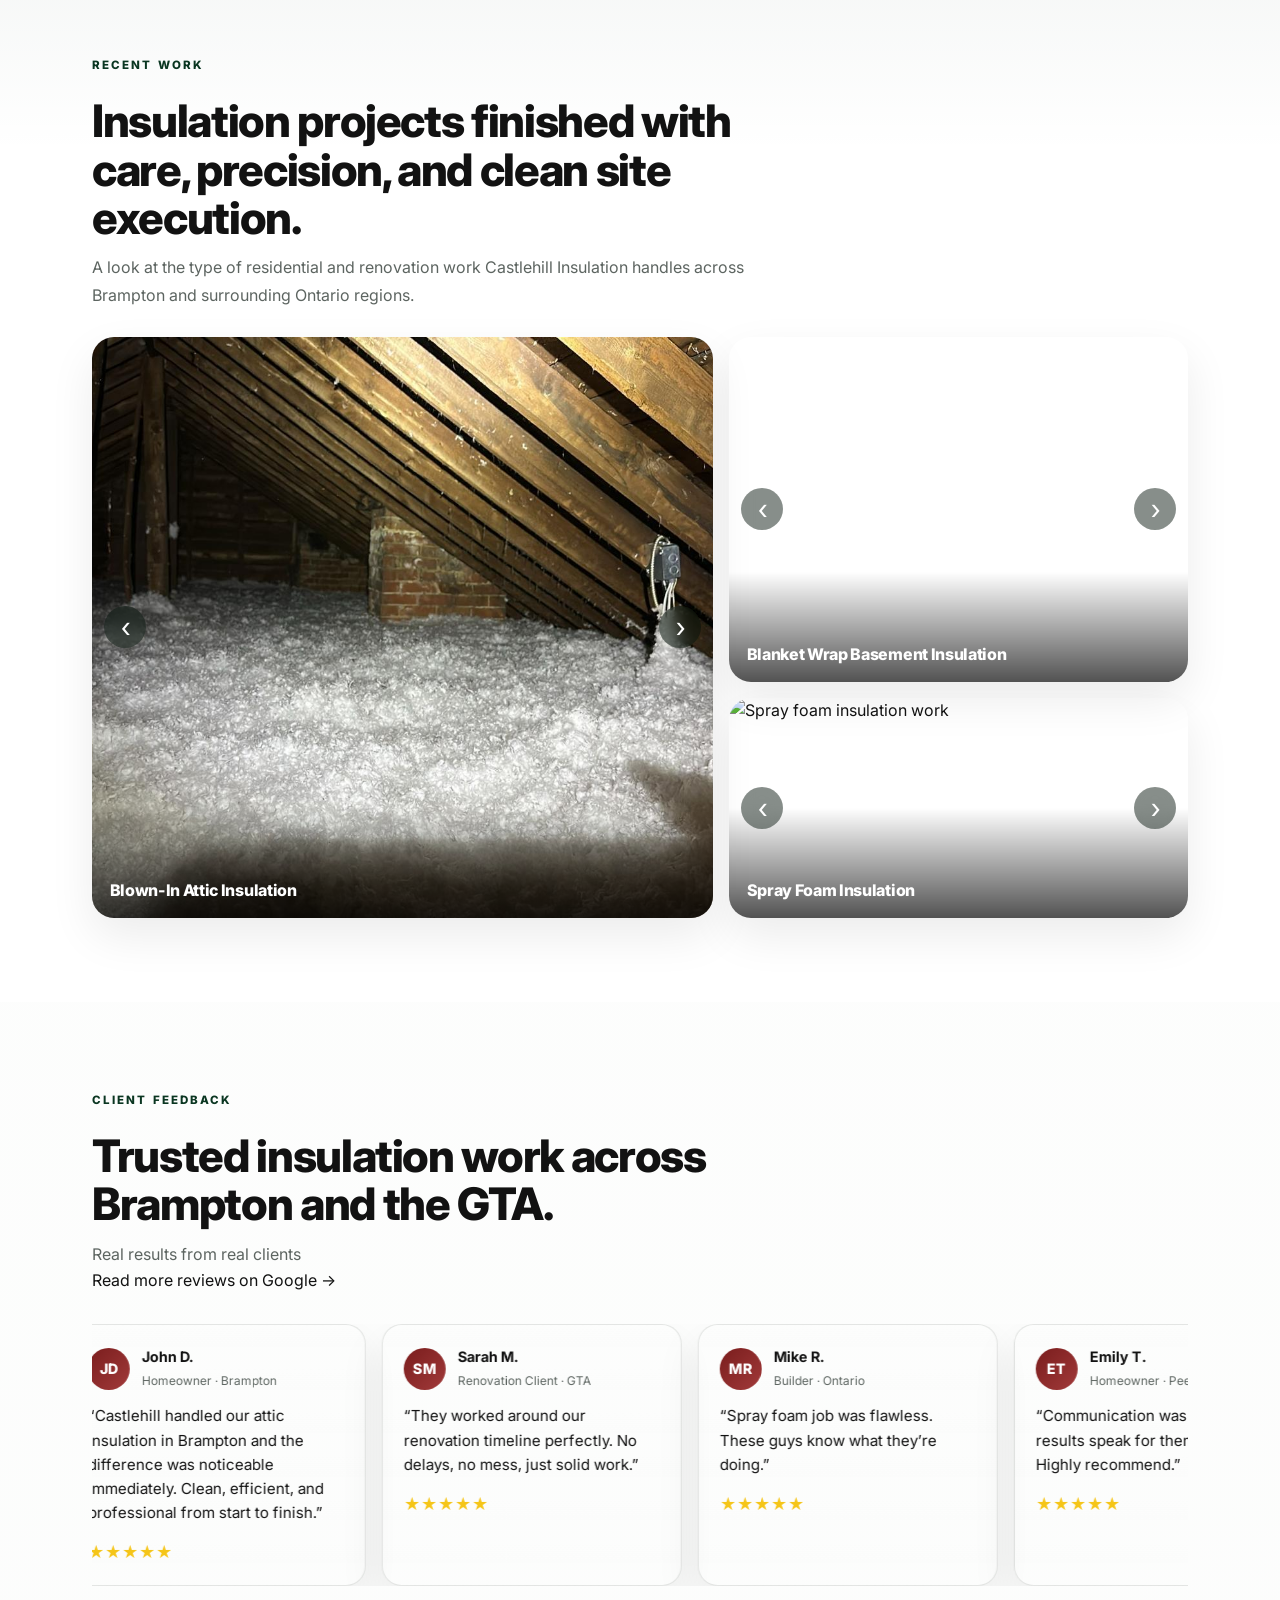
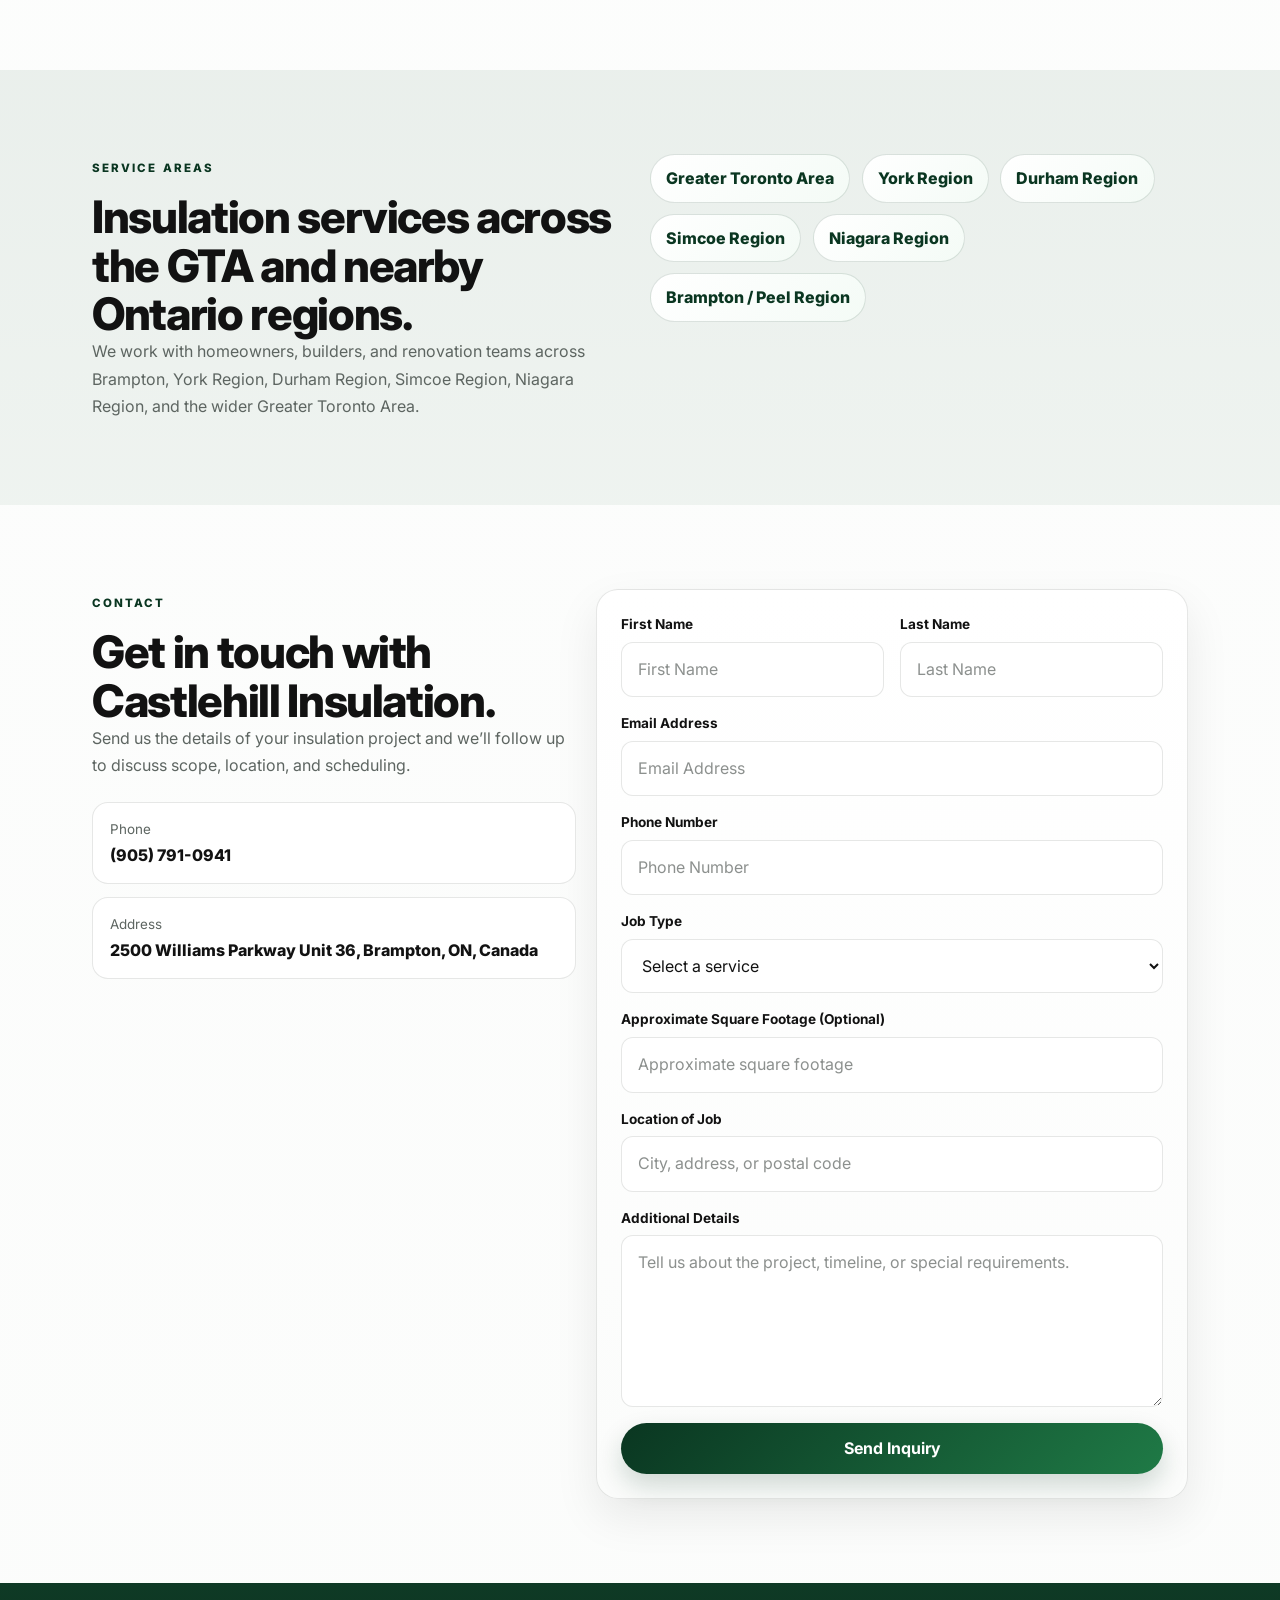
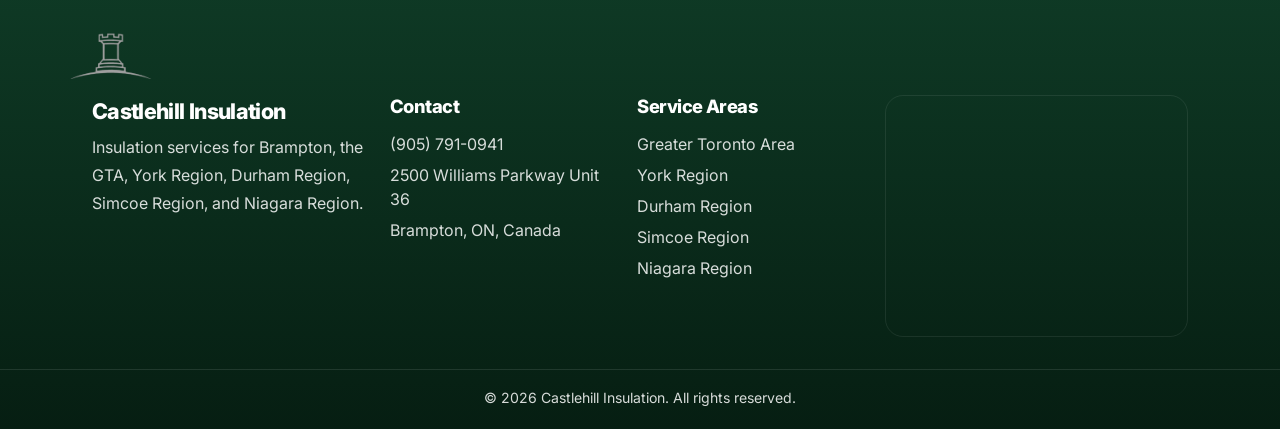
==== commit 54e5aa61: "edited og and twitter card images" ====
--- a/index.html
+++ b/index.html
@@ -39,7 +39,7 @@
     <meta property="og:url" content="https://castlehillinsulation.com/" />
     <meta
       property="og:image"
-      content="https://https://stefansaladino.github.io/CastlehillInsulationWebsite/assets/Castlehill-main-logo.png" />
+      content="https://stefansaladino.github.io/CastlehillInsulationWebsite/assets/Castlehill-main-logo.png" />
     <meta property="og:locale" content="en_CA" />
 
     <meta name="twitter:card" content="summary_large_image" />
@@ -51,7 +51,7 @@
       content="Blanket wrap basement insulation, blown-in attic insulation, and spray foam insulation across Brampton and surrounding Ontario regions." />
     <meta
       name="twitter:image"
-      content="https://https://stefansaladino.github.io/CastlehillInsulationWebsite/assets/Castlehill-main-logo.png" />
+      content="https://stefansaladino.github.io/CastlehillInsulationWebsite/assets/Castlehill-main-logo.png" />
 
     <link rel="preconnect" href="https://fonts.googleapis.com" />
     <link rel="preconnect" href="https://fonts.gstatic.com" crossorigin />
